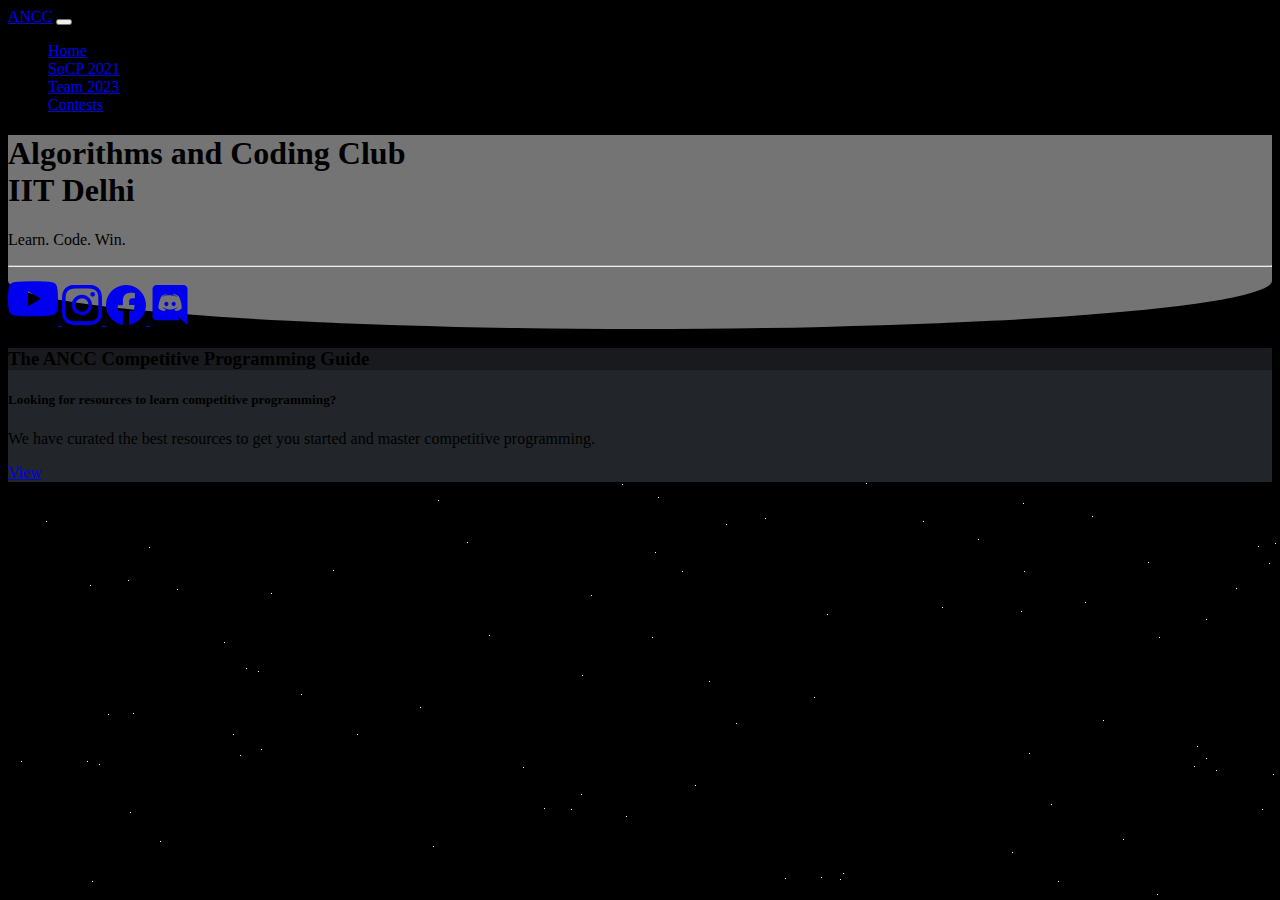
==== index.html @ 7ecb94c7 "added tanvi's code" ====
<!doctype html>
<html lang="en">
  <head>
    <!-- Required meta tags -->
    <meta charset="utf-8">
    <meta name="viewport" content="width=device-width, initial-scale=1, shrink-to-fit=no">
    <link href="./main.css" rel="stylesheet" >

    <!-- Bootstrap CSS -->
    <link href="https://cdn.jsdelivr.net/npm/bootstrap@5.0.1/dist/css/bootstrap.min.css" rel="stylesheet" integrity="sha384-+0n0xVW2eSR5OomGNYDnhzAbDsOXxcvSN1TPprVMTNDbiYZCxYbOOl7+AMvyTG2x" crossorigin="anonymous">
    <title>ANCC IITD</title>
    <!-- Codeforces CSS-->
    <style type="text/css">.recent-actions{margin:1em;font-size:.9em}.rated-user{font-family:helvetica neue,Helvetica,Arial,sans-serif;text-decoration:none!important;font-weight:700;display:inline-block}.user-black{color:#000!important;font-weight:400!important}.user-legendary{color:red!important}.user-legendary::first-letter{color:#000!important}.legendary-user-first-letter{color:#000!important}.user-red{color:red!important}.user-fire{color:red!important}.user-yellow{color:#bb0!important}.user-violet{color:#a0a!important}.user-orange{color:#ff8c00!important}.user-blue{color:blue!important}.user-cyan{color:#03a89e!important}.user-green{color:green!important}.user-gray{color:gray!important}.user-admin{color:#000!important}</style>
  </head>
  <body style="background-color: black">
    <nav class="navbar navbar-expand-sm navbar-dark bg-dark">
      <div class="container-fluid">
        <a class="navbar-brand h1 my-0" href="index.html">ANCC</a>
        <button class="navbar-toggler" type="button" data-bs-toggle="collapse" data-bs-target="#navbarSupportedContent" aria-controls="navbarSupportedContent" aria-expanded="false" aria-label="Toggle navigation">
          <span class="navbar-toggler-icon"></span>
        </button>
        <div class="collapse navbar-collapse" id="navbarSupportedContent">
          <ul class="navbar-nav me-auto mb-2 mb-sm-0">
            <li class="nav-item">
              <a class="nav-link active" aria-current="page" href="index.html">Home</a>
            </li>
            <li class="nav-item">
              <a class="nav-link" href="socp.html">SoCP 2021</a>
            </li>
            <li class="nav-item">
              <a class="nav-link" href="previous-team.html">Team 2023</a>
            </li>
            <li class="nav-item">
              <a class="nav-link" href="contests.html">Contests</a>
            </li>
          </ul>
        </div>
      </div>
    </nav>
    <div class="px-3 pt-5 pb-4 mb-3 text-center text-white bg-dark" style="background-color: #747474; border-radius: 0 0 60% 60%/0 0 30% 30%;  z-index: 9999; opacity: 1.0;">
      <h1 class="display-2">Algorithms and Coding Club<br>IIT Delhi</h1>
      <p class="lead">Learn. Code. Win.</p>
      <hr class="my-3 mx-5">
      <a target="_blank" class = "m-2 text-white text-decoration-none" href="https://www.youtube.com/channel/UC7XoOZ3Ip7i8-78jYLjAC2Q">
        <svg xmlns="http://www.w3.org/2000/svg" width="50" height="50" fill="currentColor" class="bi bi-youtube" viewBox="0 0 16 16">
          <path d="M8.051 1.999h.089c.822.003 4.987.033 6.11.335a2.01 2.01 0 0 1 1.415 1.42c.101.38.172.883.22 1.402l.01.104.022.26.008.104c.065.914.073 1.77.074 1.957v.075c-.001.194-.01 1.108-.082 2.06l-.008.105-.009.104c-.05.572-.124 1.14-.235 1.558a2.007 2.007 0 0 1-1.415 1.42c-1.16.312-5.569.334-6.18.335h-.142c-.309 0-1.587-.006-2.927-.052l-.17-.006-.087-.004-.171-.007-.171-.007c-1.11-.049-2.167-.128-2.654-.26a2.007 2.007 0 0 1-1.415-1.419c-.111-.417-.185-.986-.235-1.558L.09 9.82l-.008-.104A31.4 31.4 0 0 1 0 7.68v-.123c.002-.215.01-.958.064-1.778l.007-.103.003-.052.008-.104.022-.26.01-.104c.048-.519.119-1.023.22-1.402a2.007 2.007 0 0 1 1.415-1.42c.487-.13 1.544-.21 2.654-.26l.17-.007.172-.006.086-.003.171-.007A99.788 99.788 0 0 1 7.858 2h.193zM6.4 5.209v4.818l4.157-2.408L6.4 5.209z"/>
        </svg>
      </a>
      <a target="_blank" class = "m-2 text-white text-decoration-none" href="https://www.instagram.com/ancc.iitd/?hl=en">
        <svg xmlns="http://www.w3.org/2000/svg" width="40" height="40" fill="currentColor" class="bi bi-instagram" viewBox="0 0 16 16">
          <path d="M8 0C5.829 0 5.556.01 4.703.048 3.85.088 3.269.222 2.76.42a3.917 3.917 0 0 0-1.417.923A3.927 3.927 0 0 0 .42 2.76C.222 3.268.087 3.85.048 4.7.01 5.555 0 5.827 0 8.001c0 2.172.01 2.444.048 3.297.04.852.174 1.433.372 1.942.205.526.478.972.923 1.417.444.445.89.719 1.416.923.51.198 1.09.333 1.942.372C5.555 15.99 5.827 16 8 16s2.444-.01 3.298-.048c.851-.04 1.434-.174 1.943-.372a3.916 3.916 0 0 0 1.416-.923c.445-.445.718-.891.923-1.417.197-.509.332-1.09.372-1.942C15.99 10.445 16 10.173 16 8s-.01-2.445-.048-3.299c-.04-.851-.175-1.433-.372-1.941a3.926 3.926 0 0 0-.923-1.417A3.911 3.911 0 0 0 13.24.42c-.51-.198-1.092-.333-1.943-.372C10.443.01 10.172 0 7.998 0h.003zm-.717 1.442h.718c2.136 0 2.389.007 3.232.046.78.035 1.204.166 1.486.275.373.145.64.319.92.599.28.28.453.546.598.92.11.281.24.705.275 1.485.039.843.047 1.096.047 3.231s-.008 2.389-.047 3.232c-.035.78-.166 1.203-.275 1.485a2.47 2.47 0 0 1-.599.919c-.28.28-.546.453-.92.598-.28.11-.704.24-1.485.276-.843.038-1.096.047-3.232.047s-2.39-.009-3.233-.047c-.78-.036-1.203-.166-1.485-.276a2.478 2.478 0 0 1-.92-.598 2.48 2.48 0 0 1-.6-.92c-.109-.281-.24-.705-.275-1.485-.038-.843-.046-1.096-.046-3.233 0-2.136.008-2.388.046-3.231.036-.78.166-1.204.276-1.486.145-.373.319-.64.599-.92.28-.28.546-.453.92-.598.282-.11.705-.24 1.485-.276.738-.034 1.024-.044 2.515-.045v.002zm4.988 1.328a.96.96 0 1 0 0 1.92.96.96 0 0 0 0-1.92zm-4.27 1.122a4.109 4.109 0 1 0 0 8.217 4.109 4.109 0 0 0 0-8.217zm0 1.441a2.667 2.667 0 1 1 0 5.334 2.667 2.667 0 0 1 0-5.334z"/>
        </svg>
      </a>
      <a target="_blank" class = "m-2 text-white text-decoration-none" href="https://www.facebook.com/anciitd/">
        <svg xmlns="http://www.w3.org/2000/svg" width="40" height="40" fill="currentColor" class="bi bi-facebook" viewBox="0 0 16 16">
          <path d="M16 8.049c0-4.446-3.582-8.05-8-8.05C3.58 0-.002 3.603-.002 8.05c0 4.017 2.926 7.347 6.75 7.951v-5.625h-2.03V8.05H6.75V6.275c0-2.017 1.195-3.131 3.022-3.131.876 0 1.791.157 1.791.157v1.98h-1.009c-.993 0-1.303.621-1.303 1.258v1.51h2.218l-.354 2.326H9.25V16c3.824-.604 6.75-3.934 6.75-7.951z"/>
        </svg>
      </a> 
      <a target="_blank" class = "m-2 text-white text-decoration-none" href="https://discord.gg/x8pvE8sFGP">
        <svg xmlns="http://www.w3.org/2000/svg" width="40" height="40" fill="currentColor" class="bi bi-discord" viewBox="0 0 16 16">
          <path d="M6.552 6.712c-.456 0-.816.4-.816.888s.368.888.816.888c.456 0 .816-.4.816-.888.008-.488-.36-.888-.816-.888zm2.92 0c-.456 0-.816.4-.816.888s.368.888.816.888c.456 0 .816-.4.816-.888s-.36-.888-.816-.888z"/>
          <path d="M13.36 0H2.64C1.736 0 1 .736 1 1.648v10.816c0 .912.736 1.648 1.64 1.648h9.072l-.424-1.48 1.024.952.968.896L15 16V1.648C15 .736 14.264 0 13.36 0zm-3.088 10.448s-.288-.344-.528-.648c1.048-.296 1.448-.952 1.448-.952-.328.216-.64.368-.92.472-.4.168-.784.28-1.16.344a5.604 5.604 0 0 1-2.072-.008 6.716 6.716 0 0 1-1.176-.344 4.688 4.688 0 0 1-.584-.272c-.024-.016-.048-.024-.072-.04-.016-.008-.024-.016-.032-.024-.144-.08-.224-.136-.224-.136s.384.64 1.4.944c-.24.304-.536.664-.536.664-1.768-.056-2.44-1.216-2.44-1.216 0-2.576 1.152-4.664 1.152-4.664 1.152-.864 2.248-.84 2.248-.84l.08.096c-1.44.416-2.104 1.048-2.104 1.048s.176-.096.472-.232c.856-.376 1.536-.48 1.816-.504.048-.008.088-.016.136-.016a6.521 6.521 0 0 1 4.024.752s-.632-.6-1.992-1.016l.112-.128s1.096-.024 2.248.84c0 0 1.152 2.088 1.152 4.664 0 0-.68 1.16-2.448 1.216z"/>
        </svg>
      </a>
    </div>
    <main class="container my-4">
      <div id="stars" style="z-index: -1;"></div>
      <!-- <div class="card text-center text-white m-4" style='background-color: #22262A'>
        <div class="card-header" style='background-color: #181A1D'>
          <h3>Summer of Competitive Programming</h3>
        </div>
        <div class="card-body">
          <h5 class="card-title">Looking for something to learn during the summers?</h5>
          <p class="card-text">Join us in a competitive programming marathon, to progress from a beginner to an advanced level!</p>
          <div class='btn-group'>
            <a target="_blank" href="https://discord.gg/x8pvE8sFGP" class="btn btn-primary">Join Discord!</a>
            <a href="socp.html" class="btn btn-success">View Events</a>
          </div>
        </div>
      </div> -->
      <div class="card text-center text-white m-4" style='background-color: #22262A'>
        <div class="card-header" style='background-color: #181A1D'>
          <h3>The ANCC Competitive Programming Guide</h3>
        </div>
        <div class="card-body">
          <h5 class="card-title">Looking for resources to learn competitive programming?</h5>
          <p class="card-text">We have curated the best resources to get you started and master competitive programming.</p>
          <a target="_blank" href="https://ancc-iitd.github.io/competitive-programming-resources" class="btn btn-primary">View</a>
        </div>
      </div>
      <h1 id="teamH" class="text-center text-white" style="display: none;">Our Team</h1>
      <div id="team" class="row row-cols-md-4 g-4 text-white"></div>
    </main>
    <nav class="page-footer font-small text-white py-3 bg-dark">
      <div class="container-fluid text-center">
        Copyright © 2022 ANCC IIT Delhi
      </div>
    </nav>
    <script src="https://cdn.jsdelivr.net/npm/bootstrap@5.0.1/dist/js/bootstrap.bundle.min.js" integrity="sha384-gtEjrD/SeCtmISkJkNUaaKMoLD0//ElJ19smozuHV6z3Iehds+3Ulb9Bn9Plx0x4" crossorigin="anonymous"></script>
    <script type="text/javascript">
      function generateCard(name, position, codeforces, github, linkedin) {
        let card = "<div class='col text-white'><div class='card text-center' style='background-color: #22262A'><div class='card-header py-1' style='background-color: #181A1D'><h5 class='card-title'>"+name+"</h5><h6 class='card-subtitle mb-1 text-muted'>"+position+"</h6></div><div class='card-body py-2'>"
        if (linkedin !="") card+= "<a target='_blank' href="+linkedin+" class='card-link'><svg xmlns='http://www.w3.org/2000/svg' width='32' height='32' fill='currentColor' class='bi bi-linkedin bg-white rounded-1' viewBox='0 0 16 16'><path d='M0 1.146C0 .513.526 0 1.175 0h13.65C15.474 0 16 .513 16 1.146v13.708c0 .633-.526 1.146-1.175 1.146H1.175C.526 16 0 15.487 0 14.854V1.146zm4.943 12.248V6.169H2.542v7.225h2.401zm-1.2-8.212c.837 0 1.358-.554 1.358-1.248-.015-.709-.52-1.248-1.342-1.248-.822 0-1.359.54-1.359 1.248 0 .694.521 1.248 1.327 1.248h.016zm4.908 8.212V9.359c0-.216.016-.432.08-.586.173-.431.568-.878 1.232-.878.869 0 1.216.662 1.216 1.634v3.865h2.401V9.25c0-2.22-1.184-3.252-2.764-3.252-1.274 0-1.845.7-2.165 1.193v.025h-.016a5.54 5.54 0 0 1 .016-.025V6.169h-2.4c.03.678 0 7.225 0 7.225h2.4z'/></svg></a>";
        if (github !="") card+="<a target='_blank' href='https://github.com/"+github+"' class='card-link text-white'><svg xmlns='http://www.w3.org/2000/svg' width='32' height='32' fill='currentColor' class='bi bi-github' viewBox='0 0 16 16'><path d='M8 0C3.58 0 0 3.58 0 8c0 3.54 2.29 6.53 5.47 7.59.4.07.55-.17.55-.38 0-.19-.01-.82-.01-1.49-2.01.37-2.53-.49-2.69-.94-.09-.23-.48-.94-.82-1.13-.28-.15-.68-.52-.01-.53.63-.01 1.08.58 1.23.82.72 1.21 1.87.87 2.33.66.07-.52.28-.87.51-1.07-1.78-.2-3.64-.89-3.64-3.95 0-.87.31-1.59.82-2.15-.08-.2-.36-1.02.08-2.12 0 0 .67-.21 2.2.82.64-.18 1.32-.27 2-.27.68 0 1.36.09 2 .27 1.53-1.04 2.2-.82 2.2-.82.44 1.1.16 1.92.08 2.12.51.56.82 1.27.82 2.15 0 3.07-1.87 3.75-3.65 3.95.29.25.54.73.54 1.48 0 1.07-.01 1.93-.01 2.2 0 .21.15.46.55.38A8.012 8.012 0 0 0 16 8c0-4.42-3.58-8-8-8z'/></svg></a>";
        if (codeforces !="") card+="<a target='_blank' href='https://codeforces.com/profile/"+codeforces+"' class='card-link rated-user user-black'>"+codeforces+"</a>";
        card+="</div></div></div>";
        return card;
      }
      function updateColors() {
        var users = document.getElementsByClassName('rated-user');
        var query="";
        for (var i=0; i<users.length; i++) {
          query+=users[i].innerText+";";
        }
        let API = new XMLHttpRequest();
        API.open("GET", "https://codeforces.com/api/user.info?handles="+query, true);
        API.onload =  () => {
          let cf = JSON.parse(API.responseText);
          for (var i=0; i<users.length; i++) {
            color="black";
            switch(cf.result[i].rank) {
              case "newbie" : color   = "gray"; break ; 
              case "pupil" : color = "green" ; break ; 
              case "specialist" : color  = "cyan" ; break ; 
              case "expert" : color = "blue" ; break ; 
              case "candidate master" : color = "violet" ; break ; 
              case "master" : color = "orange"; break ;      
              case "international master" : color = "orange"; break ;      
              case "grandmaster"  : color = "red"; break;
              case "international grandmaster" : color = "fire"; break;
              case "legendary grandmaster" : color = "legendary"; break;
            }
            users[i].className="card-link rated-user user-"+color;
          }
        }
        API.send(null);
      }
      function getTeam() {
        let Sheet = new XMLHttpRequest();
        Sheet.open("GET","https://docs.google.com/spreadsheets/d/16Gp1oacm_Nwp8ZH8F8RqVIE5MMwMjYp7Z7IIYruwI78/export?format=tsv",true);

        Sheet.onload = () => {
          let values=Sheet.responseText;
          document.getElementById('teamH').style="display:block;";
          let index=[];
          let firstRow=true;
          let rows=values.split('\r');
          teamstr="";
          rows.forEach(r=> {
            cols=r.split('\t');
            
            if(firstRow){
              cols.forEach(col=>index.push(col));
            }
            else {
              let detailsMap={};
              for(let i=0;i<cols.length;i++){
                detailsMap[index[i]]=cols[i];
              }
              teamstr+=generateCard(detailsMap["Name"],detailsMap["Position"],detailsMap["Handle"],detailsMap["Github Username"],detailsMap["LinkedIn Profile"]);

            }
            firstRow=false;
          })
          document.getElementById('team').innerHTML=teamstr;
          updateColors();
        }
        Sheet.send(null);
      }
      getTeam();
    </script>
  </body>
</html>
---- main.css ----
#stars {
    z-index: 0;
    width: 1px;
    height: 1px;
    background: transparent;
    box-shadow: 272px 730px #FFF , 1776px 1759px #FFF , 1095px 372px #FFF , 1946px 1764px #FFF , 1205px 1888px #FFF , 1468px 1233px #FFF , 263px 245px #FFF , 1189px 398px #FFF , 63px 1560px #FFF , 1664px 1274px #FFF , 612px 1247px #FFF , 1377px 925px #FFF , 276px 738px #FFF , 586px 78px #FFF , 169px 241px #FFF , 386px 117px #FFF , 64px 934px #FFF , 1544px 753px #FFF , 1193px 689px #FFF , 1366px 1223px #FFF , 551px 28px #FFF , 292px 1126px #FFF , 927px 742px #FFF , 1199px 1179px #FFF , 203px 1409px #FFF , 1209px 1951px #FFF , 843px 920px #FFF , 220px 96px #FFF , 158px 94px #FFF , 1483px 1931px #FFF , 1921px 1272px #FFF , 276px 1460px #FFF , 1765px 1744px #FFF , 1353px 1369px #FFF , 1779px 1425px #FFF , 806px 349px #FFF , 1154px 1906px #FFF , 1800px 765px #FFF , 1202px 1392px #FFF , 1278px 1671px #FFF , 87px 1267px #FFF , 1793px 1812px #FFF , 86px 844px #FFF , 634px 590px #FFF , 499px 1235px #FFF , 836px 1608px #FFF , 1753px 662px #FFF , 1198px 903px #FFF , 1821px 1805px #FFF , 125px 365px #FFF , 1199px 1467px #FFF , 640px 724px #FFF , 286px 1644px #FFF , 105px 1350px #FFF , 715px 907px #FFF , 1921px 86px #FFF , 719px 1917px #FFF , 737px 1621px #FFF , 1892px 791px #FFF , 138px 1401px #FFF , 1743px 621px #FFF , 1753px 383px #FFF , 1976px 1527px #FFF , 382px 39px #FFF , 1855px 1248px #FFF , 951px 552px #FFF , 93px 1012px #FFF , 1411px 483px #FFF , 824px 1847px #FFF , 326px 1696px #FFF , 445px 124px #FFF , 858px 1963px #FFF , 958px 1118px #FFF , 19px 1435px #FFF , 1380px 991px #FFF , 1646px 332px #FFF , 1201px 982px #FFF , 461px 601px #FFF , 1077px 254px #FFF , 915px 1822px #FFF , 232px 407px #FFF , 1953px 1574px #FFF , 1189px 1006px #FFF , 1593px 54px #FFF , 687px 437px #FFF , 1934px 255px #FFF , 879px 1087px #FFF , 1832px 134px #FFF , 1407px 1979px #FFF , 1367px 1451px #FFF , 1745px 627px #FFF , 348px 46px #FFF , 277px 750px #FFF , 1932px 1626px #FFF , 182px 1905px #FFF , 89px 1867px #FFF , 1098px 1783px #FFF , 1765px 766px #FFF , 2px 968px #FFF , 317px 1459px #FFF , 225px 386px #FFF , 1267px 195px #FFF , 1763px 1915px #FFF , 1557px 1119px #FFF , 1546px 1825px #FFF , 1509px 465px #FFF , 19px 1144px #FFF , 216px 294px #FFF , 1119px 89px #FFF , 348px 1284px #FFF , 1311px 1630px #FFF , 479px 1035px #FFF , 1822px 1362px #FFF , 1835px 1597px #FFF , 110px 1483px #FFF , 1931px 679px #FFF , 1178px 1730px #FFF , 208px 666px #FFF , 245px 1978px #FFF , 1224px 1429px #FFF , 1809px 101px #FFF , 881px 33px #FFF , 1920px 1976px #FFF , 1642px 1291px #FFF , 1659px 123px #FFF , 1134px 1835px #FFF , 346px 1687px #FFF , 763px 601px #FFF , 105px 1324px #FFF , 1487px 1942px #FFF , 296px 119px #FFF , 1768px 930px #FFF , 958px 865px #FFF , 1362px 1418px #FFF , 1562px 111px #FFF , 1513px 694px #FFF , 1533px 77px #FFF , 758px 1842px #FFF , 437px 1724px #FFF , 644px 289px #FFF , 1673px 1689px #FFF , 170px 1283px #FFF , 1067px 786px #FFF , 1788px 460px #FFF , 1110px 930px #FFF , 138px 930px #FFF , 813px 529px #FFF , 1048px 866px #FFF , 1885px 1594px #FFF , 141px 199px #FFF , 544px 864px #FFF , 1443px 148px #FFF , 1721px 1521px #FFF , 1804px 241px #FFF , 1810px 1326px #FFF , 1467px 867px #FFF , 1151px 289px #FFF , 1588px 1004px #FFF , 122px 464px #FFF , 910px 1922px #FFF , 242px 1045px #FFF , 159px 84px #FFF , 288px 1085px #FFF , 864px 1745px #FFF , 1266px 1313px #FFF , 1537px 22px #FFF , 606px 1413px #FFF , 194px 1743px #FFF , 812px 1728px #FFF , 461px 1770px #FFF , 1008px 1184px #FFF , 1730px 1245px #FFF , 1915px 1289px #FFF , 978px 1846px #FFF , 1934px 1478px #FFF , 459px 194px #FFF , 31px 66px #FFF , 731px 973px #FFF , 858px 1421px #FFF , 213px 1196px #FFF , 719px 732px #FFF , 965px 1122px #FFF , 1149px 1941px #FFF , 206px 1722px #FFF , 1921px 1497px #FFF , 784px 645px #FFF , 1809px 1935px #FFF , 538px 773px #FFF , 1875px 1465px #FFF , 290px 914px #FFF , 1494px 86px #FFF , 506px 979px #FFF , 658px 989px #FFF , 962px 1243px #FFF , 163px 24px #FFF , 875px 859px #FFF , 1254px 461px #FFF , 582px 780px #FFF , 1127px 670px #FFF , 1245px 584px #FFF , 1494px 480px #FFF , 1734px 767px #FFF , 511px 57px #FFF , 134px 1530px #FFF , 81px 691px #FFF , 948px 1554px #FFF , 183px 1106px #FFF , 1623px 1354px #FFF , 1823px 1710px #FFF , 1336px 624px #FFF , 1931px 1907px #FFF , 1867px 851px #FFF , 1718px 782px #FFF , 1731px 836px #FFF , 1053px 1026px #FFF , 88px 748px #FFF , 341px 1276px #FFF , 1515px 1704px #FFF , 1250px 198px #FFF , 764px 1141px #FFF , 1084px 1407px #FFF , 85px 1141px #FFF , 455px 1538px #FFF , 1949px 173px #FFF , 1125px 925px #FFF , 1453px 496px #FFF , 81px 1106px #FFF , 38px 173px #FFF , 1272px 1131px #FFF , 699px 1208px #FFF , 851px 1730px #FFF , 653px 1679px #FFF , 82px 1790px #FFF , 1043px 2px #FFF , 858px 135px #FFF , 1382px 1972px #FFF , 1834px 1507px #FFF , 39px 603px #FFF , 405px 600px #FFF , 1109px 1763px #FFF , 573px 446px #FFF , 1132px 1834px #FFF , 442px 921px #FFF , 1149px 546px #FFF , 509px 1519px #FFF , 1645px 1594px #FFF , 727px 19px #FFF , 894px 925px #FFF , 674px 223px #FFF , 214px 1384px #FFF , 1332px 1549px #FFF , 1917px 904px #FFF , 1265px 426px #FFF , 1774px 761px #FFF , 555px 1318px #FFF , 1126px 931px #FFF , 1993px 743px #FFF , 565px 879px #FFF , 1079px 58px #FFF , 1342px 895px #FFF , 141px 1820px #FFF , 574px 327px #FFF , 1225px 1216px #FFF , 368px 1451px #FFF , 1671px 589px #FFF , 1749px 1666px #FFF , 104px 835px #FFF , 1255px 1840px #FFF , 1351px 1397px #FFF , 587px 1531px #FFF , 1796px 130px #FFF , 1129px 1218px #FFF , 1031px 1672px #FFF , 819px 266px #FFF , 934px 259px #FFF , 1101px 566px #FFF , 100px 366px #FFF , 1022px 782px #FFF , 1971px 1807px #FFF , 63px 670px #FFF , 1843px 94px #FFF , 1623px 968px #FFF , 728px 375px #FFF , 347px 782px #FFF , 1520px 1349px #FFF , 159px 742px #FFF , 1640px 221px #FFF , 1492px 1670px #FFF , 1850px 1631px #FFF , 293px 346px #FFF , 824px 1429px #FFF , 1342px 613px #FFF , 264px 1047px #FFF , 232px 1208px #FFF , 1880px 994px #FFF , 1750px 1430px #FFF , 203px 962px #FFF , 647px 204px #FFF , 231px 1437px #FFF , 750px 708px #FFF , 906px 1829px #FFF , 618px 1940px #FFF , 525px 1358px #FFF , 158px 758px #FFF , 1198px 271px #FFF , 633px 1646px #FFF , 956px 1474px #FFF , 453px 1458px #FFF , 588px 1678px #FFF , 1570px 1538px #FFF , 855px 912px #FFF , 1260px 1988px #FFF , 1468px 1905px #FFF , 1550px 1132px #FFF , 367px 35px #FFF , 1013px 263px #FFF , 1050px 1948px #FFF , 235px 645px #FFF , 1871px 1197px #FFF , 958px 1474px #FFF , 376px 1264px #FFF , 934px 1630px #FFF , 1450px 385px #FFF , 1391px 966px #FFF , 1016px 223px #FFF , 672px 1029px #FFF , 1834px 1739px #FFF , 693px 649px #FFF , 1695px 979px #FFF , 1580px 1222px #FFF , 864px 1239px #FFF , 926px 1441px #FFF , 1108px 1993px #FFF , 1177px 1368px #FFF , 698px 698px #FFF , 527px 928px #FFF , 39px 816px #FFF , 1165px 1899px #FFF , 99px 984px #FFF , 1844px 184px #FFF , 858px 1142px #FFF , 244px 1897px #FFF , 1720px 1570px #FFF , 906px 1229px #FFF , 718px 176px #FFF , 1721px 397px #FFF , 1637px 313px #FFF , 46px 966px #FFF , 1021px 405px #FFF , 179px 634px #FFF , 1428px 616px #FFF , 616px 796px #FFF , 1842px 1946px #FFF , 1415px 1350px #FFF , 571px 1379px #FFF , 1064px 1319px #FFF , 1688px 1808px #FFF , 641px 1781px #FFF , 238px 320px #FFF , 22px 1143px #FFF , 1241px 1177px #FFF , 1043px 456px #FFF , 1379px 1198px #FFF , 430px 152px #FFF , 1294px 1722px #FFF , 157px 581px #FFF , 488px 1485px #FFF , 1426px 719px #FFF , 680px 979px #FFF , 578px 1169px #FFF , 212px 1535px #FFF , 1988px 199px #FFF , 1215px 1360px #FFF , 187px 62px #FFF , 287px 1383px #FFF , 528px 1820px #FFF , 1028px 1861px #FFF , 1193px 655px #FFF , 1766px 417px #FFF , 201px 960px #FFF , 1546px 1497px #FFF , 1433px 1144px #FFF , 1633px 983px #FFF , 586px 1442px #FFF , 1154px 1540px #FFF , 27px 871px #FFF , 673px 1783px #FFF , 1505px 818px #FFF , 644px 1992px #FFF , 91px 416px #FFF , 67px 645px #FFF , 1668px 1431px #FFF , 771px 1658px #FFF , 1551px 600px #FFF , 832px 531px #FFF , 1944px 605px #FFF , 325px 222px #FFF , 680px 1979px #FFF , 955px 1916px #FFF , 1052px 1982px #FFF , 1084px 168px #FFF , 442px 1617px #FFF , 1262px 981px #FFF , 645px 693px #FFF , 1940px 1689px #FFF , 706px 1404px #FFF , 152px 493px #FFF , 1331px 1847px #FFF , 537px 1918px #FFF , 297px 1974px #FFF , 1834px 1265px #FFF , 833px 1707px #FFF , 1520px 558px #FFF , 1805px 797px #FFF , 247px 664px #FFF , 1664px 320px #FFF , 1198px 410px #FFF , 1971px 1591px #FFF , 1881px 1709px #FFF , 445px 1505px #FFF , 835px 1931px #FFF , 1726px 573px #FFF , 737px 1037px #FFF , 1786px 933px #FFF , 1596px 1874px #FFF , 1021px 1563px #FFF , 919px 1135px #FFF , 1075px 1122px #FFF , 536px 460px #FFF , 1580px 635px #FFF , 687px 113px #FFF , 259px 1305px #FFF , 945px 1468px #FFF , 1130px 735px #FFF , 1472px 1030px #FFF , 1371px 43px #FFF , 491px 792px #FFF , 1330px 1451px #FFF , 1569px 785px #FFF , 614px 136px #FFF , 1205px 1534px #FFF , 209px 1808px #FFF , 1244px 848px #FFF , 1727px 1275px #FFF , 1468px 1910px #FFF , 1126px 1087px #FFF , 970px 191px #FFF , 1883px 441px #FFF , 173px 1515px #FFF , 1455px 437px #FFF , 412px 359px #FFF , 658px 969px #FFF , 836px 1304px #FFF , 796px 1981px #FFF , 1526px 1084px #FFF , 882px 81px #FFF , 659px 910px #FFF , 1555px 471px #FFF , 1520px 1232px #FFF , 1571px 305px #FFF , 1152px 1777px #FFF , 799px 1482px #FFF , 1543px 530px #FFF , 232px 1311px #FFF , 1944px 1485px #FFF , 796px 1782px #FFF , 464px 564px #FFF , 1228px 240px #FFF , 84px 533px #FFF , 1786px 77px #FFF , 1561px 300px #FFF , 934px 1739px #FFF , 243px 1691px #FFF , 40px 1196px #FFF , 1975px 1927px #FFF , 1348px 1334px #FFF , 9px 1770px #FFF , 1167px 1607px #FFF , 1864px 1039px #FFF , 1004px 504px #FFF , 1341px 642px #FFF , 895px 1954px #FFF , 158px 1006px #FFF , 1499px 1827px #FFF , 110px 1595px #FFF , 167px 1317px #FFF , 787px 940px #FFF , 1085px 1444px #FFF , 89px 1356px #FFF , 1715px 1964px #FFF , 542px 1172px #FFF , 79px 413px #FFF , 177px 1544px #FFF , 141px 1349px #FFF , 1177px 921px #FFF , 494px 1825px #FFF , 203px 774px #FFF , 1963px 766px #FFF , 418px 1935px #FFF , 14px 1227px #FFF , 1209px 1328px #FFF , 1193px 16px #FFF , 1858px 1530px #FFF , 1276px 1758px #FFF , 1623px 1480px #FFF , 1655px 888px #FFF , 554px 38px #FFF , 1581px 401px #FFF , 1183px 1567px #FFF , 1161px 1833px #FFF , 1047px 1979px #FFF , 1493px 840px #FFF , 1308px 1487px #FFF , 1657px 441px #FFF , 1427px 1826px #FFF , 916px 1544px #FFF , 1726px 1997px #FFF , 1929px 1976px #FFF , 861px 1380px #FFF , 138px 1731px #FFF , 1949px 712px #FFF , 1879px 327px #FFF , 618px 468px #FFF , 1622px 774px #FFF , 82px 237px #FFF , 835px 1306px #FFF , 1777px 648px #FFF , 757px 1123px #FFF , 1596px 1917px #FFF , 481px 287px #FFF , 1156px 1144px #FFF , 1057px 1807px #FFF , 1380px 498px #FFF , 1541px 873px #FFF , 1739px 192px #FFF , 1000px 1679px #FFF , 1078px 1156px #FFF , 1995px 1730px #FFF , 1609px 384px #FFF , 1495px 1964px #FFF , 513px 1147px #FFF , 1008px 1224px #FFF , 1346px 1109px #FFF , 1087px 1005px #FFF , 1953px 578px #FFF , 1699px 529px #FFF , 1192px 6px #FFF , 1208px 422px #FFF , 1402px 344px #FFF , 828px 1585px #FFF , 612px 738px #FFF , 1845px 896px #FFF , 803px 769px #FFF , 701px 333px #FFF , 750px 1209px #FFF , 1556px 50px #FFF , 1764px 1060px #FFF , 915px 173px #FFF , 1283px 1880px #FFF , 548px 1377px #FFF , 1493px 1449px #FFF , 834px 1321px #FFF , 910px 1114px #FFF , 1040px 1221px #FFF , 1090px 1930px #FFF , 1186px 418px #FFF , 985px 1679px #FFF , 1949px 1840px #FFF , 509px 1936px #FFF , 1140px 214px #FFF , 1227px 1810px #FFF , 1255px 1565px #FFF , 266px 807px #FFF , 1528px 1361px #FFF , 1749px 1413px #FFF , 207px 723px #FFF , 494px 647px #FFF , 1394px 1715px #FFF , 1911px 1757px #FFF , 512px 1341px #FFF , 333px 1544px #FFF , 500px 881px #FFF , 1059px 704px #FFF , 1489px 570px #FFF , 1115px 491px #FFF , 637px 943px #FFF , 1261px 215px #FFF , 777px 530px #FFF , 1543px 899px #FFF , 1433px 970px #FFF , 1386px 1349px #FFF , 378px 1121px #FFF , 649px 1252px #FFF , 624px 1150px #FFF , 1372px 1764px #FFF , 490px 909px #FFF , 1015px 155px #FFF , 1021px 41px #FFF , 725px 1819px #FFF , 1852px 1093px #FFF , 1907px 1294px #FFF , 1644px 286px #FFF , 120px 232px #FFF , 453px 824px #FFF , 1050px 533px #FFF , 1211px 1731px #FFF , 1449px 722px #FFF , 1957px 1783px #FFF , 1809px 1113px #FFF , 168px 1106px #FFF , 21px 6px #FFF , 1611px 1120px #FFF , 757px 170px #FFF , 485px 1036px #FFF , 1872px 456px #FFF , 107px 1134px #FFF , 1833px 260px #FFF , 468px 35px #FFF , 1225px 1332px #FFF , 1705px 1403px #FFF , 253px 401px #FFF , 589px 1040px #FFF , 1314px 601px #FFF , 1745px 121px #FFF , 395px 1735px #FFF , 1594px 1278px #FFF , 1915px 1830px #FFF , 1134px 885px #FFF , 1815px 1241px #FFF , 1524px 1454px #FFF , 349px 386px #FFF , 1362px 174px #FFF , 709px 1254px #FFF , 706px 1208px #FFF , 1981px 151px #FFF , 1095px 1704px #FFF , 294px 1531px #FFF , 1534px 149px #FFF , 425px 498px #FFF , 1522px 1567px #FFF , 1460px 868px #FFF , 451px 1954px #FFF , 331px 1149px #FFF , 1824px 830px #FFF , 13px 413px #FFF , 85px 1016px #FFF , 658px 1999px #FFF , 1841px 1414px #FFF , 366px 27px #FFF , 1491px 1601px #FFF , 849px 18px #FFF , 515px 988px #FFF , 1301px 1294px #FFF , 1734px 298px #FFF , 318px 1830px #FFF , 613px 599px #FFF , 341px 1398px #FFF , 707px 1783px #FFF , 81px 96px #FFF , 835px 525px #FFF , 854px 1296px #FFF , 1496px 150px #FFF , 515px 419px #FFF , 1689px 605px #FFF , 563px 461px #FFF , 4px 1622px #FFF , 1357px 1611px #FFF , 135px 1343px #FFF , 755px 1929px #FFF , 279px 1404px #FFF , 530px 1247px #FFF , 788px 709px #FFF , 832px 1213px #FFF , 1433px 944px #FFF , 982px 1286px #FFF , 1959px 841px #FFF , 174px 750px #FFF , 1826px 628px #FFF , 1653px 307px #FFF , 650px 149px #FFF , 250px 323px #FFF , 1589px 1394px #FFF , 152px 1327px #FFF , 1884px 1081px #FFF , 319px 1178px #FFF , 81px 1188px #FFF , 623px 1293px #FFF , 1005px 94px #FFF , 1453px 200px #FFF , 583px 247px #FFF , 402px 1548px #FFF , 811px 1991px #FFF , 428px 915px #FFF , 997px 782px #FFF , 61px 1297px #FFF , 479px 1457px #FFF , 1226px 817px #FFF , 1396px 1075px #FFF , 1289px 1683px #FFF , 1416px 444px #FFF;
    -webkit-animation: animStar 50s linear infinite;
            animation: animStar 50s linear infinite; }
  
  #stars{
    content: " ";
    position: absolute;
    width: 1px;
    height: 1px;
    background: transparent;
    box-shadow: 272px 730px #FFF , 1776px 1759px #FFF , 1095px 372px #FFF , 1946px 1764px #FFF , 1205px 1888px #FFF , 1468px 1233px #FFF , 263px 245px #FFF , 1189px 398px #FFF , 63px 1560px #FFF , 1664px 1274px #FFF , 612px 1247px #FFF , 1377px 925px #FFF , 276px 738px #FFF , 586px 78px #FFF , 169px 241px #FFF , 386px 117px #FFF , 64px 934px #FFF , 1544px 753px #FFF , 1193px 689px #FFF , 1366px 1223px #FFF , 551px 28px #FFF , 292px 1126px #FFF , 927px 742px #FFF , 1199px 1179px #FFF , 203px 1409px #FFF , 1209px 1951px #FFF , 843px 920px #FFF , 220px 96px #FFF , 158px 94px #FFF , 1483px 1931px #FFF , 1921px 1272px #FFF , 276px 1460px #FFF , 1765px 1744px #FFF , 1353px 1369px #FFF , 1779px 1425px #FFF , 806px 349px #FFF , 1154px 1906px #FFF , 1800px 765px #FFF , 1202px 1392px #FFF , 1278px 1671px #FFF , 87px 1267px #FFF , 1793px 1812px #FFF , 86px 844px #FFF , 634px 590px #FFF , 499px 1235px #FFF , 836px 1608px #FFF , 1753px 662px #FFF , 1198px 903px #FFF , 1821px 1805px #FFF , 125px 365px #FFF , 1199px 1467px #FFF , 640px 724px #FFF , 286px 1644px #FFF , 105px 1350px #FFF , 715px 907px #FFF , 1921px 86px #FFF , 719px 1917px #FFF , 737px 1621px #FFF , 1892px 791px #FFF , 138px 1401px #FFF , 1743px 621px #FFF , 1753px 383px #FFF , 1976px 1527px #FFF , 382px 39px #FFF , 1855px 1248px #FFF , 951px 552px #FFF , 93px 1012px #FFF , 1411px 483px #FFF , 824px 1847px #FFF , 326px 1696px #FFF , 445px 124px #FFF , 858px 1963px #FFF , 958px 1118px #FFF , 19px 1435px #FFF , 1380px 991px #FFF , 1646px 332px #FFF , 1201px 982px #FFF , 461px 601px #FFF , 1077px 254px #FFF , 915px 1822px #FFF , 232px 407px #FFF , 1953px 1574px #FFF , 1189px 1006px #FFF , 1593px 54px #FFF , 687px 437px #FFF , 1934px 255px #FFF , 879px 1087px #FFF , 1832px 134px #FFF , 1407px 1979px #FFF , 1367px 1451px #FFF , 1745px 627px #FFF , 348px 46px #FFF , 277px 750px #FFF , 1932px 1626px #FFF , 182px 1905px #FFF , 89px 1867px #FFF , 1098px 1783px #FFF , 1765px 766px #FFF , 2px 968px #FFF , 317px 1459px #FFF , 225px 386px #FFF , 1267px 195px #FFF , 1763px 1915px #FFF , 1557px 1119px #FFF , 1546px 1825px #FFF , 1509px 465px #FFF , 19px 1144px #FFF , 216px 294px #FFF , 1119px 89px #FFF , 348px 1284px #FFF , 1311px 1630px #FFF , 479px 1035px #FFF , 1822px 1362px #FFF , 1835px 1597px #FFF , 110px 1483px #FFF , 1931px 679px #FFF , 1178px 1730px #FFF , 208px 666px #FFF , 245px 1978px #FFF , 1224px 1429px #FFF , 1809px 101px #FFF , 881px 33px #FFF , 1920px 1976px #FFF , 1642px 1291px #FFF , 1659px 123px #FFF , 1134px 1835px #FFF , 346px 1687px #FFF , 763px 601px #FFF , 105px 1324px #FFF , 1487px 1942px #FFF , 296px 119px #FFF , 1768px 930px #FFF , 958px 865px #FFF , 1362px 1418px #FFF , 1562px 111px #FFF , 1513px 694px #FFF , 1533px 77px #FFF , 758px 1842px #FFF , 437px 1724px #FFF , 644px 289px #FFF , 1673px 1689px #FFF , 170px 1283px #FFF , 1067px 786px #FFF , 1788px 460px #FFF , 1110px 930px #FFF , 138px 930px #FFF , 813px 529px #FFF , 1048px 866px #FFF , 1885px 1594px #FFF , 141px 199px #FFF , 544px 864px #FFF , 1443px 148px #FFF , 1721px 1521px #FFF , 1804px 241px #FFF , 1810px 1326px #FFF , 1467px 867px #FFF , 1151px 289px #FFF , 1588px 1004px #FFF , 122px 464px #FFF , 910px 1922px #FFF , 242px 1045px #FFF , 159px 84px #FFF , 288px 1085px #FFF , 864px 1745px #FFF , 1266px 1313px #FFF , 1537px 22px #FFF , 606px 1413px #FFF , 194px 1743px #FFF , 812px 1728px #FFF , 461px 1770px #FFF , 1008px 1184px #FFF , 1730px 1245px #FFF , 1915px 1289px #FFF , 978px 1846px #FFF , 1934px 1478px #FFF , 459px 194px #FFF , 31px 66px #FFF , 731px 973px #FFF , 858px 1421px #FFF , 213px 1196px #FFF , 719px 732px #FFF , 965px 1122px #FFF , 1149px 1941px #FFF , 206px 1722px #FFF , 1921px 1497px #FFF , 784px 645px #FFF , 1809px 1935px #FFF , 538px 773px #FFF , 1875px 1465px #FFF , 290px 914px #FFF , 1494px 86px #FFF , 506px 979px #FFF , 658px 989px #FFF , 962px 1243px #FFF , 163px 24px #FFF , 875px 859px #FFF , 1254px 461px #FFF , 582px 780px #FFF , 1127px 670px #FFF , 1245px 584px #FFF , 1494px 480px #FFF , 1734px 767px #FFF , 511px 57px #FFF , 134px 1530px #FFF , 81px 691px #FFF , 948px 1554px #FFF , 183px 1106px #FFF , 1623px 1354px #FFF , 1823px 1710px #FFF , 1336px 624px #FFF , 1931px 1907px #FFF , 1867px 851px #FFF , 1718px 782px #FFF , 1731px 836px #FFF , 1053px 1026px #FFF , 88px 748px #FFF , 341px 1276px #FFF , 1515px 1704px #FFF , 1250px 198px #FFF , 764px 1141px #FFF , 1084px 1407px #FFF , 85px 1141px #FFF , 455px 1538px #FFF , 1949px 173px #FFF , 1125px 925px #FFF , 1453px 496px #FFF , 81px 1106px #FFF , 38px 173px #FFF , 1272px 1131px #FFF , 699px 1208px #FFF , 851px 1730px #FFF , 653px 1679px #FFF , 82px 1790px #FFF , 1043px 2px #FFF , 858px 135px #FFF , 1382px 1972px #FFF , 1834px 1507px #FFF , 39px 603px #FFF , 405px 600px #FFF , 1109px 1763px #FFF , 573px 446px #FFF , 1132px 1834px #FFF , 442px 921px #FFF , 1149px 546px #FFF , 509px 1519px #FFF , 1645px 1594px #FFF , 727px 19px #FFF , 894px 925px #FFF , 674px 223px #FFF , 214px 1384px #FFF , 1332px 1549px #FFF , 1917px 904px #FFF , 1265px 426px #FFF , 1774px 761px #FFF , 555px 1318px #FFF , 1126px 931px #FFF , 1993px 743px #FFF , 565px 879px #FFF , 1079px 58px #FFF , 1342px 895px #FFF , 141px 1820px #FFF , 574px 327px #FFF , 1225px 1216px #FFF , 368px 1451px #FFF , 1671px 589px #FFF , 1749px 1666px #FFF , 104px 835px #FFF , 1255px 1840px #FFF , 1351px 1397px #FFF , 587px 1531px #FFF , 1796px 130px #FFF , 1129px 1218px #FFF , 1031px 1672px #FFF , 819px 266px #FFF , 934px 259px #FFF , 1101px 566px #FFF , 100px 366px #FFF , 1022px 782px #FFF , 1971px 1807px #FFF , 63px 670px #FFF , 1843px 94px #FFF , 1623px 968px #FFF , 728px 375px #FFF , 347px 782px #FFF , 1520px 1349px #FFF , 159px 742px #FFF , 1640px 221px #FFF , 1492px 1670px #FFF , 1850px 1631px #FFF , 293px 346px #FFF , 824px 1429px #FFF , 1342px 613px #FFF , 264px 1047px #FFF , 232px 1208px #FFF , 1880px 994px #FFF , 1750px 1430px #FFF , 203px 962px #FFF , 647px 204px #FFF , 231px 1437px #FFF , 750px 708px #FFF , 906px 1829px #FFF , 618px 1940px #FFF , 525px 1358px #FFF , 158px 758px #FFF , 1198px 271px #FFF , 633px 1646px #FFF , 956px 1474px #FFF , 453px 1458px #FFF , 588px 1678px #FFF , 1570px 1538px #FFF , 855px 912px #FFF , 1260px 1988px #FFF , 1468px 1905px #FFF , 1550px 1132px #FFF , 367px 35px #FFF , 1013px 263px #FFF , 1050px 1948px #FFF , 235px 645px #FFF , 1871px 1197px #FFF , 958px 1474px #FFF , 376px 1264px #FFF , 934px 1630px #FFF , 1450px 385px #FFF , 1391px 966px #FFF , 1016px 223px #FFF , 672px 1029px #FFF , 1834px 1739px #FFF , 693px 649px #FFF , 1695px 979px #FFF , 1580px 1222px #FFF , 864px 1239px #FFF , 926px 1441px #FFF , 1108px 1993px #FFF , 1177px 1368px #FFF , 698px 698px #FFF , 527px 928px #FFF , 39px 816px #FFF , 1165px 1899px #FFF , 99px 984px #FFF , 1844px 184px #FFF , 858px 1142px #FFF , 244px 1897px #FFF , 1720px 1570px #FFF , 906px 1229px #FFF , 718px 176px #FFF , 1721px 397px #FFF , 1637px 313px #FFF , 46px 966px #FFF , 1021px 405px #FFF , 179px 634px #FFF , 1428px 616px #FFF , 616px 796px #FFF , 1842px 1946px #FFF , 1415px 1350px #FFF , 571px 1379px #FFF , 1064px 1319px #FFF , 1688px 1808px #FFF , 641px 1781px #FFF , 238px 320px #FFF , 22px 1143px #FFF , 1241px 1177px #FFF , 1043px 456px #FFF , 1379px 1198px #FFF , 430px 152px #FFF , 1294px 1722px #FFF , 157px 581px #FFF , 488px 1485px #FFF , 1426px 719px #FFF , 680px 979px #FFF , 578px 1169px #FFF , 212px 1535px #FFF , 1988px 199px #FFF , 1215px 1360px #FFF , 187px 62px #FFF , 287px 1383px #FFF , 528px 1820px #FFF , 1028px 1861px #FFF , 1193px 655px #FFF , 1766px 417px #FFF , 201px 960px #FFF , 1546px 1497px #FFF , 1433px 1144px #FFF , 1633px 983px #FFF , 586px 1442px #FFF , 1154px 1540px #FFF , 27px 871px #FFF , 673px 1783px #FFF , 1505px 818px #FFF , 644px 1992px #FFF , 91px 416px #FFF , 67px 645px #FFF , 1668px 1431px #FFF , 771px 1658px #FFF , 1551px 600px #FFF , 832px 531px #FFF , 1944px 605px #FFF , 325px 222px #FFF , 680px 1979px #FFF , 955px 1916px #FFF , 1052px 1982px #FFF , 1084px 168px #FFF , 442px 1617px #FFF , 1262px 981px #FFF , 645px 693px #FFF , 1940px 1689px #FFF , 706px 1404px #FFF , 152px 493px #FFF , 1331px 1847px #FFF , 537px 1918px #FFF , 297px 1974px #FFF , 1834px 1265px #FFF , 833px 1707px #FFF , 1520px 558px #FFF , 1805px 797px #FFF , 247px 664px #FFF , 1664px 320px #FFF , 1198px 410px #FFF , 1971px 1591px #FFF , 1881px 1709px #FFF , 445px 1505px #FFF , 835px 1931px #FFF , 1726px 573px #FFF , 737px 1037px #FFF , 1786px 933px #FFF , 1596px 1874px #FFF , 1021px 1563px #FFF , 919px 1135px #FFF , 1075px 1122px #FFF , 536px 460px #FFF , 1580px 635px #FFF , 687px 113px #FFF , 259px 1305px #FFF , 945px 1468px #FFF , 1130px 735px #FFF , 1472px 1030px #FFF , 1371px 43px #FFF , 491px 792px #FFF , 1330px 1451px #FFF , 1569px 785px #FFF , 614px 136px #FFF , 1205px 1534px #FFF , 209px 1808px #FFF , 1244px 848px #FFF , 1727px 1275px #FFF , 1468px 1910px #FFF , 1126px 1087px #FFF , 970px 191px #FFF , 1883px 441px #FFF , 173px 1515px #FFF , 1455px 437px #FFF , 412px 359px #FFF , 658px 969px #FFF , 836px 1304px #FFF , 796px 1981px #FFF , 1526px 1084px #FFF , 882px 81px #FFF , 659px 910px #FFF , 1555px 471px #FFF , 1520px 1232px #FFF , 1571px 305px #FFF , 1152px 1777px #FFF , 799px 1482px #FFF , 1543px 530px #FFF , 232px 1311px #FFF , 1944px 1485px #FFF , 796px 1782px #FFF , 464px 564px #FFF , 1228px 240px #FFF , 84px 533px #FFF , 1786px 77px #FFF , 1561px 300px #FFF , 934px 1739px #FFF , 243px 1691px #FFF , 40px 1196px #FFF , 1975px 1927px #FFF , 1348px 1334px #FFF , 9px 1770px #FFF , 1167px 1607px #FFF , 1864px 1039px #FFF , 1004px 504px #FFF , 1341px 642px #FFF , 895px 1954px #FFF , 158px 1006px #FFF , 1499px 1827px #FFF , 110px 1595px #FFF , 167px 1317px #FFF , 787px 940px #FFF , 1085px 1444px #FFF , 89px 1356px #FFF , 1715px 1964px #FFF , 542px 1172px #FFF , 79px 413px #FFF , 177px 1544px #FFF , 141px 1349px #FFF , 1177px 921px #FFF , 494px 1825px #FFF , 203px 774px #FFF , 1963px 766px #FFF , 418px 1935px #FFF , 14px 1227px #FFF , 1209px 1328px #FFF , 1193px 16px #FFF , 1858px 1530px #FFF , 1276px 1758px #FFF , 1623px 1480px #FFF , 1655px 888px #FFF , 554px 38px #FFF , 1581px 401px #FFF , 1183px 1567px #FFF , 1161px 1833px #FFF , 1047px 1979px #FFF , 1493px 840px #FFF , 1308px 1487px #FFF , 1657px 441px #FFF , 1427px 1826px #FFF , 916px 1544px #FFF , 1726px 1997px #FFF , 1929px 1976px #FFF , 861px 1380px #FFF , 138px 1731px #FFF , 1949px 712px #FFF , 1879px 327px #FFF , 618px 468px #FFF , 1622px 774px #FFF , 82px 237px #FFF , 835px 1306px #FFF , 1777px 648px #FFF , 757px 1123px #FFF , 1596px 1917px #FFF , 481px 287px #FFF , 1156px 1144px #FFF , 1057px 1807px #FFF , 1380px 498px #FFF , 1541px 873px #FFF , 1739px 192px #FFF , 1000px 1679px #FFF , 1078px 1156px #FFF , 1995px 1730px #FFF , 1609px 384px #FFF , 1495px 1964px #FFF , 513px 1147px #FFF , 1008px 1224px #FFF , 1346px 1109px #FFF , 1087px 1005px #FFF , 1953px 578px #FFF , 1699px 529px #FFF , 1192px 6px #FFF , 1208px 422px #FFF , 1402px 344px #FFF , 828px 1585px #FFF , 612px 738px #FFF , 1845px 896px #FFF , 803px 769px #FFF , 701px 333px #FFF , 750px 1209px #FFF , 1556px 50px #FFF , 1764px 1060px #FFF , 915px 173px #FFF , 1283px 1880px #FFF , 548px 1377px #FFF , 1493px 1449px #FFF , 834px 1321px #FFF , 910px 1114px #FFF , 1040px 1221px #FFF , 1090px 1930px #FFF , 1186px 418px #FFF , 985px 1679px #FFF , 1949px 1840px #FFF , 509px 1936px #FFF , 1140px 214px #FFF , 1227px 1810px #FFF , 1255px 1565px #FFF , 266px 807px #FFF , 1528px 1361px #FFF , 1749px 1413px #FFF , 207px 723px #FFF , 494px 647px #FFF , 1394px 1715px #FFF , 1911px 1757px #FFF , 512px 1341px #FFF , 333px 1544px #FFF , 500px 881px #FFF , 1059px 704px #FFF , 1489px 570px #FFF , 1115px 491px #FFF , 637px 943px #FFF , 1261px 215px #FFF , 777px 530px #FFF , 1543px 899px #FFF , 1433px 970px #FFF , 1386px 1349px #FFF , 378px 1121px #FFF , 649px 1252px #FFF , 624px 1150px #FFF , 1372px 1764px #FFF , 490px 909px #FFF , 1015px 155px #FFF , 1021px 41px #FFF , 725px 1819px #FFF , 1852px 1093px #FFF , 1907px 1294px #FFF , 1644px 286px #FFF , 120px 232px #FFF , 453px 824px #FFF , 1050px 533px #FFF , 1211px 1731px #FFF , 1449px 722px #FFF , 1957px 1783px #FFF , 1809px 1113px #FFF , 168px 1106px #FFF , 21px 6px #FFF , 1611px 1120px #FFF , 757px 170px #FFF , 485px 1036px #FFF , 1872px 456px #FFF , 107px 1134px #FFF , 1833px 260px #FFF , 468px 35px #FFF , 1225px 1332px #FFF , 1705px 1403px #FFF , 253px 401px #FFF , 589px 1040px #FFF , 1314px 601px #FFF , 1745px 121px #FFF , 395px 1735px #FFF , 1594px 1278px #FFF , 1915px 1830px #FFF , 1134px 885px #FFF , 1815px 1241px #FFF , 1524px 1454px #FFF , 349px 386px #FFF , 1362px 174px #FFF , 709px 1254px #FFF , 706px 1208px #FFF , 1981px 151px #FFF , 1095px 1704px #FFF , 294px 1531px #FFF , 1534px 149px #FFF , 425px 498px #FFF , 1522px 1567px #FFF , 1460px 868px #FFF , 451px 1954px #FFF , 331px 1149px #FFF , 1824px 830px #FFF , 13px 413px #FFF , 85px 1016px #FFF , 658px 1999px #FFF , 1841px 1414px #FFF , 366px 27px #FFF , 1491px 1601px #FFF , 849px 18px #FFF , 515px 988px #FFF , 1301px 1294px #FFF , 1734px 298px #FFF , 318px 1830px #FFF , 613px 599px #FFF , 341px 1398px #FFF , 707px 1783px #FFF , 81px 96px #FFF , 835px 525px #FFF , 854px 1296px #FFF , 1496px 150px #FFF , 515px 419px #FFF , 1689px 605px #FFF , 563px 461px #FFF , 4px 1622px #FFF , 1357px 1611px #FFF , 135px 1343px #FFF , 755px 1929px #FFF , 279px 1404px #FFF , 530px 1247px #FFF , 788px 709px #FFF , 832px 1213px #FFF , 1433px 944px #FFF , 982px 1286px #FFF , 1959px 841px #FFF , 174px 750px #FFF , 1826px 628px #FFF , 1653px 307px #FFF , 650px 149px #FFF , 250px 323px #FFF , 1589px 1394px #FFF , 152px 1327px #FFF , 1884px 1081px #FFF , 319px 1178px #FFF , 81px 1188px #FFF , 623px 1293px #FFF , 1005px 94px #FFF , 1453px 200px #FFF , 583px 247px #FFF , 402px 1548px #FFF , 811px 1991px #FFF , 428px 915px #FFF , 997px 782px #FFF , 61px 1297px #FFF , 479px 1457px #FFF , 1226px 817px #FFF , 1396px 1075px #FFF , 1289px 1683px #FFF , 1416px 444px #FFF; }
  
  #stars2 {
    width: 2px;
    height: 2px;
    background: transparent;
    box-shadow: 1971px 1342px #FFF , 1869px 1761px #FFF , 778px 812px #FFF , 1877px 27px #FFF , 631px 876px #FFF , 74px 266px #FFF , 1813px 1669px #FFF , 1654px 1589px #FFF , 707px 567px #FFF , 1827px 1528px #FFF , 1354px 238px #FFF , 1837px 644px #FFF , 990px 1178px #FFF , 1560px 1444px #FFF , 607px 1477px #FFF , 1866px 789px #FFF , 392px 1881px #FFF , 180px 1163px #FFF , 509px 764px #FFF , 1430px 1612px #FFF , 1968px 1003px #FFF , 1868px 885px #FFF , 1852px 1848px #FFF , 1437px 1386px #FFF , 122px 846px #FFF , 979px 886px #FFF , 777px 863px #FFF , 1969px 1513px #FFF , 984px 781px #FFF , 246px 43px #FFF , 1760px 462px #FFF , 1440px 1168px #FFF , 692px 243px #FFF , 1074px 1567px #FFF , 961px 621px #FFF , 1684px 887px #FFF , 1650px 31px #FFF , 1088px 1947px #FFF , 1339px 1119px #FFF , 623px 973px #FFF , 1955px 1744px #FFF , 1746px 676px #FFF , 554px 1351px #FFF , 944px 1608px #FFF , 1297px 513px #FFF , 1968px 1837px #FFF , 410px 176px #FFF , 536px 404px #FFF , 1450px 674px #FFF , 509px 1811px #FFF , 1124px 1409px #FFF , 1274px 1184px #FFF , 1960px 631px #FFF , 1483px 1815px #FFF , 691px 103px #FFF , 1218px 1234px #FFF , 981px 1307px #FFF , 1959px 1302px #FFF , 764px 1645px #FFF , 714px 537px #FFF , 58px 575px #FFF , 1432px 535px #FFF , 1267px 1687px #FFF , 835px 1435px #FFF , 149px 1309px #FFF , 285px 880px #FFF , 1525px 1640px #FFF , 130px 872px #FFF , 1144px 1381px #FFF , 640px 1386px #FFF , 938px 1058px #FFF , 1761px 587px #FFF , 1546px 798px #FFF , 967px 1898px #FFF , 1854px 890px #FFF , 1473px 711px #FFF , 243px 298px #FFF , 483px 1547px #FFF , 1101px 1362px #FFF , 1617px 1811px #FFF , 339px 1578px #FFF , 1181px 522px #FFF , 165px 1403px #FFF , 1790px 1682px #FFF , 1065px 1940px #FFF , 982px 1366px #FFF , 768px 1875px #FFF , 1339px 1607px #FFF , 1678px 1233px #FFF , 1185px 370px #FFF , 572px 318px #FFF , 135px 11px #FFF , 1765px 1217px #FFF , 1859px 199px #FFF , 52px 1500px #FFF , 261px 633px #FFF , 1481px 521px #FFF , 583px 823px #FFF , 999px 589px #FFF , 702px 1891px #FFF , 1273px 341px #FFF , 368px 1108px #FFF , 423px 1329px #FFF , 806px 1335px #FFF , 1813px 99px #FFF , 1977px 1113px #FFF , 851px 1371px #FFF , 267px 379px #FFF , 1855px 148px #FFF , 454px 437px #FFF , 894px 532px #FFF , 957px 420px #FFF , 1053px 1186px #FFF , 772px 638px #FFF , 591px 838px #FFF , 717px 1971px #FFF , 1106px 1218px #FFF , 1451px 765px #FFF , 100px 1164px #FFF , 623px 1375px #FFF , 1897px 976px #FFF , 372px 333px #FFF , 19px 1275px #FFF , 412px 199px #FFF , 590px 1810px #FFF , 1210px 247px #FFF , 913px 716px #FFF , 1822px 1440px #FFF , 1110px 1731px #FFF , 1129px 1757px #FFF , 1224px 1155px #FFF , 1598px 27px #FFF , 1652px 193px #FFF , 438px 1613px #FFF , 1295px 1464px #FFF , 1335px 559px #FFF , 1252px 1657px #FFF , 1585px 259px #FFF , 772px 485px #FFF , 998px 1293px #FFF , 1925px 141px #FFF , 1335px 1924px #FFF , 1331px 1146px #FFF , 1270px 1941px #FFF , 933px 150px #FFF , 87px 1868px #FFF , 310px 1516px #FFF , 1151px 1273px #FFF , 614px 1407px #FFF , 874px 166px #FFF , 1325px 1377px #FFF , 318px 1699px #FFF , 1586px 1959px #FFF , 787px 1682px #FFF , 465px 1693px #FFF , 659px 1910px #FFF , 537px 537px #FFF , 1223px 1565px #FFF , 839px 1035px #FFF , 1836px 598px #FFF , 1692px 1926px #FFF , 869px 1813px #FFF , 415px 1869px #FFF , 1888px 1332px #FFF , 992px 1284px #FFF , 1734px 1773px #FFF , 1693px 5px #FFF , 281px 1909px #FFF , 1004px 1316px #FFF , 327px 1702px #FFF , 245px 249px #FFF , 125px 978px #FFF , 1107px 1242px #FFF , 1746px 321px #FFF , 689px 553px #FFF , 1506px 461px #FFF , 789px 4px #FFF , 1364px 387px #FFF , 1393px 505px #FFF , 1832px 134px #FFF , 1412px 995px #FFF , 1330px 816px #FFF , 1344px 471px #FFF , 1882px 840px #FFF , 1184px 1480px #FFF , 648px 306px #FFF , 994px 757px #FFF , 1390px 282px #FFF , 511px 320px #FFF , 305px 817px #FFF , 1316px 440px #FFF , 274px 529px #FFF , 314px 574px #FFF , 1198px 1317px #FFF , 572px 769px #FFF , 1414px 1329px #FFF , 363px 1245px #FFF , 381px 1211px #FFF , 340px 502px #FFF , 1403px 1624px #FFF;
    -webkit-animation: animStar 100s linear infinite;
            animation: animStar 100s linear infinite; }
  
  #stars2 {
    content: " ";
    position: absolute;
    width: 2px;
    height: 2px;
    background: transparent;
    box-shadow: 1971px 1342px #FFF , 1869px 1761px #FFF , 778px 812px #FFF , 1877px 27px #FFF , 631px 876px #FFF , 74px 266px #FFF , 1813px 1669px #FFF , 1654px 1589px #FFF , 707px 567px #FFF , 1827px 1528px #FFF , 1354px 238px #FFF , 1837px 644px #FFF , 990px 1178px #FFF , 1560px 1444px #FFF , 607px 1477px #FFF , 1866px 789px #FFF , 392px 1881px #FFF , 180px 1163px #FFF , 509px 764px #FFF , 1430px 1612px #FFF , 1968px 1003px #FFF , 1868px 885px #FFF , 1852px 1848px #FFF , 1437px 1386px #FFF , 122px 846px #FFF , 979px 886px #FFF , 777px 863px #FFF , 1969px 1513px #FFF , 984px 781px #FFF , 246px 43px #FFF , 1760px 462px #FFF , 1440px 1168px #FFF , 692px 243px #FFF , 1074px 1567px #FFF , 961px 621px #FFF , 1684px 887px #FFF , 1650px 31px #FFF , 1088px 1947px #FFF , 1339px 1119px #FFF , 623px 973px #FFF , 1955px 1744px #FFF , 1746px 676px #FFF , 554px 1351px #FFF , 944px 1608px #FFF , 1297px 513px #FFF , 1968px 1837px #FFF , 410px 176px #FFF , 536px 404px #FFF , 1450px 674px #FFF , 509px 1811px #FFF , 1124px 1409px #FFF , 1274px 1184px #FFF , 1960px 631px #FFF , 1483px 1815px #FFF , 691px 103px #FFF , 1218px 1234px #FFF , 981px 1307px #FFF , 1959px 1302px #FFF , 764px 1645px #FFF , 714px 537px #FFF , 58px 575px #FFF , 1432px 535px #FFF , 1267px 1687px #FFF , 835px 1435px #FFF , 149px 1309px #FFF , 285px 880px #FFF , 1525px 1640px #FFF , 130px 872px #FFF , 1144px 1381px #FFF , 640px 1386px #FFF , 938px 1058px #FFF , 1761px 587px #FFF , 1546px 798px #FFF , 967px 1898px #FFF , 1854px 890px #FFF , 1473px 711px #FFF , 243px 298px #FFF , 483px 1547px #FFF , 1101px 1362px #FFF , 1617px 1811px #FFF , 339px 1578px #FFF , 1181px 522px #FFF , 165px 1403px #FFF , 1790px 1682px #FFF , 1065px 1940px #FFF , 982px 1366px #FFF , 768px 1875px #FFF , 1339px 1607px #FFF , 1678px 1233px #FFF , 1185px 370px #FFF , 572px 318px #FFF , 135px 11px #FFF , 1765px 1217px #FFF , 1859px 199px #FFF , 52px 1500px #FFF , 261px 633px #FFF , 1481px 521px #FFF , 583px 823px #FFF , 999px 589px #FFF , 702px 1891px #FFF , 1273px 341px #FFF , 368px 1108px #FFF , 423px 1329px #FFF , 806px 1335px #FFF , 1813px 99px #FFF , 1977px 1113px #FFF , 851px 1371px #FFF , 267px 379px #FFF , 1855px 148px #FFF , 454px 437px #FFF , 894px 532px #FFF , 957px 420px #FFF , 1053px 1186px #FFF , 772px 638px #FFF , 591px 838px #FFF , 717px 1971px #FFF , 1106px 1218px #FFF , 1451px 765px #FFF , 100px 1164px #FFF , 623px 1375px #FFF , 1897px 976px #FFF , 372px 333px #FFF , 19px 1275px #FFF , 412px 199px #FFF , 590px 1810px #FFF , 1210px 247px #FFF , 913px 716px #FFF , 1822px 1440px #FFF , 1110px 1731px #FFF , 1129px 1757px #FFF , 1224px 1155px #FFF , 1598px 27px #FFF , 1652px 193px #FFF , 438px 1613px #FFF , 1295px 1464px #FFF , 1335px 559px #FFF , 1252px 1657px #FFF , 1585px 259px #FFF , 772px 485px #FFF , 998px 1293px #FFF , 1925px 141px #FFF , 1335px 1924px #FFF , 1331px 1146px #FFF , 1270px 1941px #FFF , 933px 150px #FFF , 87px 1868px #FFF , 310px 1516px #FFF , 1151px 1273px #FFF , 614px 1407px #FFF , 874px 166px #FFF , 1325px 1377px #FFF , 318px 1699px #FFF , 1586px 1959px #FFF , 787px 1682px #FFF , 465px 1693px #FFF , 659px 1910px #FFF , 537px 537px #FFF , 1223px 1565px #FFF , 839px 1035px #FFF , 1836px 598px #FFF , 1692px 1926px #FFF , 869px 1813px #FFF , 415px 1869px #FFF , 1888px 1332px #FFF , 992px 1284px #FFF , 1734px 1773px #FFF , 1693px 5px #FFF , 281px 1909px #FFF , 1004px 1316px #FFF , 327px 1702px #FFF , 245px 249px #FFF , 125px 978px #FFF , 1107px 1242px #FFF , 1746px 321px #FFF , 689px 553px #FFF , 1506px 461px #FFF , 789px 4px #FFF , 1364px 387px #FFF , 1393px 505px #FFF , 1832px 134px #FFF , 1412px 995px #FFF , 1330px 816px #FFF , 1344px 471px #FFF , 1882px 840px #FFF , 1184px 1480px #FFF , 648px 306px #FFF , 994px 757px #FFF , 1390px 282px #FFF , 511px 320px #FFF , 305px 817px #FFF , 1316px 440px #FFF , 274px 529px #FFF , 314px 574px #FFF , 1198px 1317px #FFF , 572px 769px #FFF , 1414px 1329px #FFF , 363px 1245px #FFF , 381px 1211px #FFF , 340px 502px #FFF , 1403px 1624px #FFF; }
  
  #stars3 {
    width: 3px;
    height: 3px;
    background: transparent;
    box-shadow: 691px 57px #FFF , 362px 1401px #FFF , 1636px 1491px #FFF , 1270px 705px #FFF , 1284px 1036px #FFF , 1103px 275px #FFF , 659px 1849px #FFF , 621px 1370px #FFF , 897px 1861px #FFF , 1297px 629px #FFF , 1650px 927px #FFF , 19px 1417px #FFF , 1809px 1921px #FFF , 1133px 1819px #FFF , 703px 491px #FFF , 233px 836px #FFF , 1893px 1200px #FFF , 409px 1268px #FFF , 211px 514px #FFF , 1155px 1465px #FFF , 1731px 1562px #FFF , 1508px 746px #FFF , 613px 866px #FFF , 1430px 655px #FFF , 1131px 1775px #FFF , 1800px 1728px #FFF , 227px 1051px #FFF , 553px 1502px #FFF , 804px 763px #FFF , 420px 471px #FFF , 716px 954px #FFF , 178px 300px #FFF , 1626px 381px #FFF , 1322px 1133px #FFF , 318px 1340px #FFF , 1161px 1258px #FFF , 718px 317px #FFF , 1284px 1760px #FFF , 1140px 1699px #FFF , 595px 1048px #FFF , 1814px 1252px #FFF , 144px 693px #FFF , 1832px 1833px #FFF , 835px 1738px #FFF , 272px 1849px #FFF , 1652px 444px #FFF , 745px 1456px #FFF , 645px 1285px #FFF , 1499px 722px #FFF , 1256px 181px #FFF , 1772px 220px #FFF , 1985px 1630px #FFF , 475px 1422px #FFF , 699px 1927px #FFF , 288px 1586px #FFF , 1120px 1622px #FFF , 1918px 544px #FFF , 1395px 1059px #FFF , 326px 1209px #FFF , 1290px 1065px #FFF , 726px 1189px #FFF , 363px 1287px #FFF , 725px 1370px #FFF , 528px 824px #FFF , 1819px 1660px #FFF , 214px 1664px #FFF , 494px 1804px #FFF , 1744px 233px #FFF , 1942px 26px #FFF , 1291px 404px #FFF , 525px 1681px #FFF , 503px 758px #FFF , 75px 166px #FFF , 1111px 353px #FFF , 1935px 191px #FFF , 185px 695px #FFF , 1503px 888px #FFF , 1335px 598px #FFF , 591px 893px #FFF , 1522px 1281px #FFF , 735px 1194px #FFF , 48px 1884px #FFF , 769px 1072px #FFF , 1332px 533px #FFF , 1029px 822px #FFF , 1956px 85px #FFF , 80px 1474px #FFF , 1107px 1720px #FFF , 1954px 1044px #FFF , 1384px 1732px #FFF , 317px 678px #FFF , 269px 623px #FFF , 600px 1466px #FFF , 536px 1611px #FFF , 1238px 488px #FFF , 1404px 864px #FFF , 1527px 1407px #FFF , 771px 1888px #FFF , 1676px 466px #FFF , 1257px 1135px #FFF;
    -webkit-animation: animStar 150s linear infinite;
            animation: animStar 150s linear infinite; }
  
@-webkit-keyframes animStar {
    from {
      transform: translateY(0px); }
    to {
      transform: translateY(-2000px); } }
  
  @keyframes animStar {
    from {
      transform: translateY(0px); }
    to {
      transform: translateY(-2000px); } }
  
      .blinking-cursor {
        color: #ffffff;
        -webkit-animation: 1s blink step-end infinite;
        -moz-animation: 1s blink step-end infinite;
        -ms-animation: 1s blink step-end infinite;
        -o-animation: 1s blink step-end infinite;
        animation: 1s blink step-end infinite;
    }
    
    @keyframes "blink" {
        from,
        to {
            color: transparent;
        }
        50% {
            color: white;
        }
    }
    
    @-moz-keyframes blink {
        from,
        to {
            color: transparent;
        }
        50% {
            color: white;
        }
    }
    
    @-webkit-keyframes "blink" {
        from,
        to {
            color: transparent;
        }
        50% {
            color: white;
        }
    }
    
    @-ms-keyframes "blink" {
        from,
        to {
            color: transparent;
        }
        50% {
            color: white;
        }
    }
    
    @-o-keyframes "blink" {
        from,
        to {
            color: transparent;
        }
        50% {
            color: white;
        }
    }
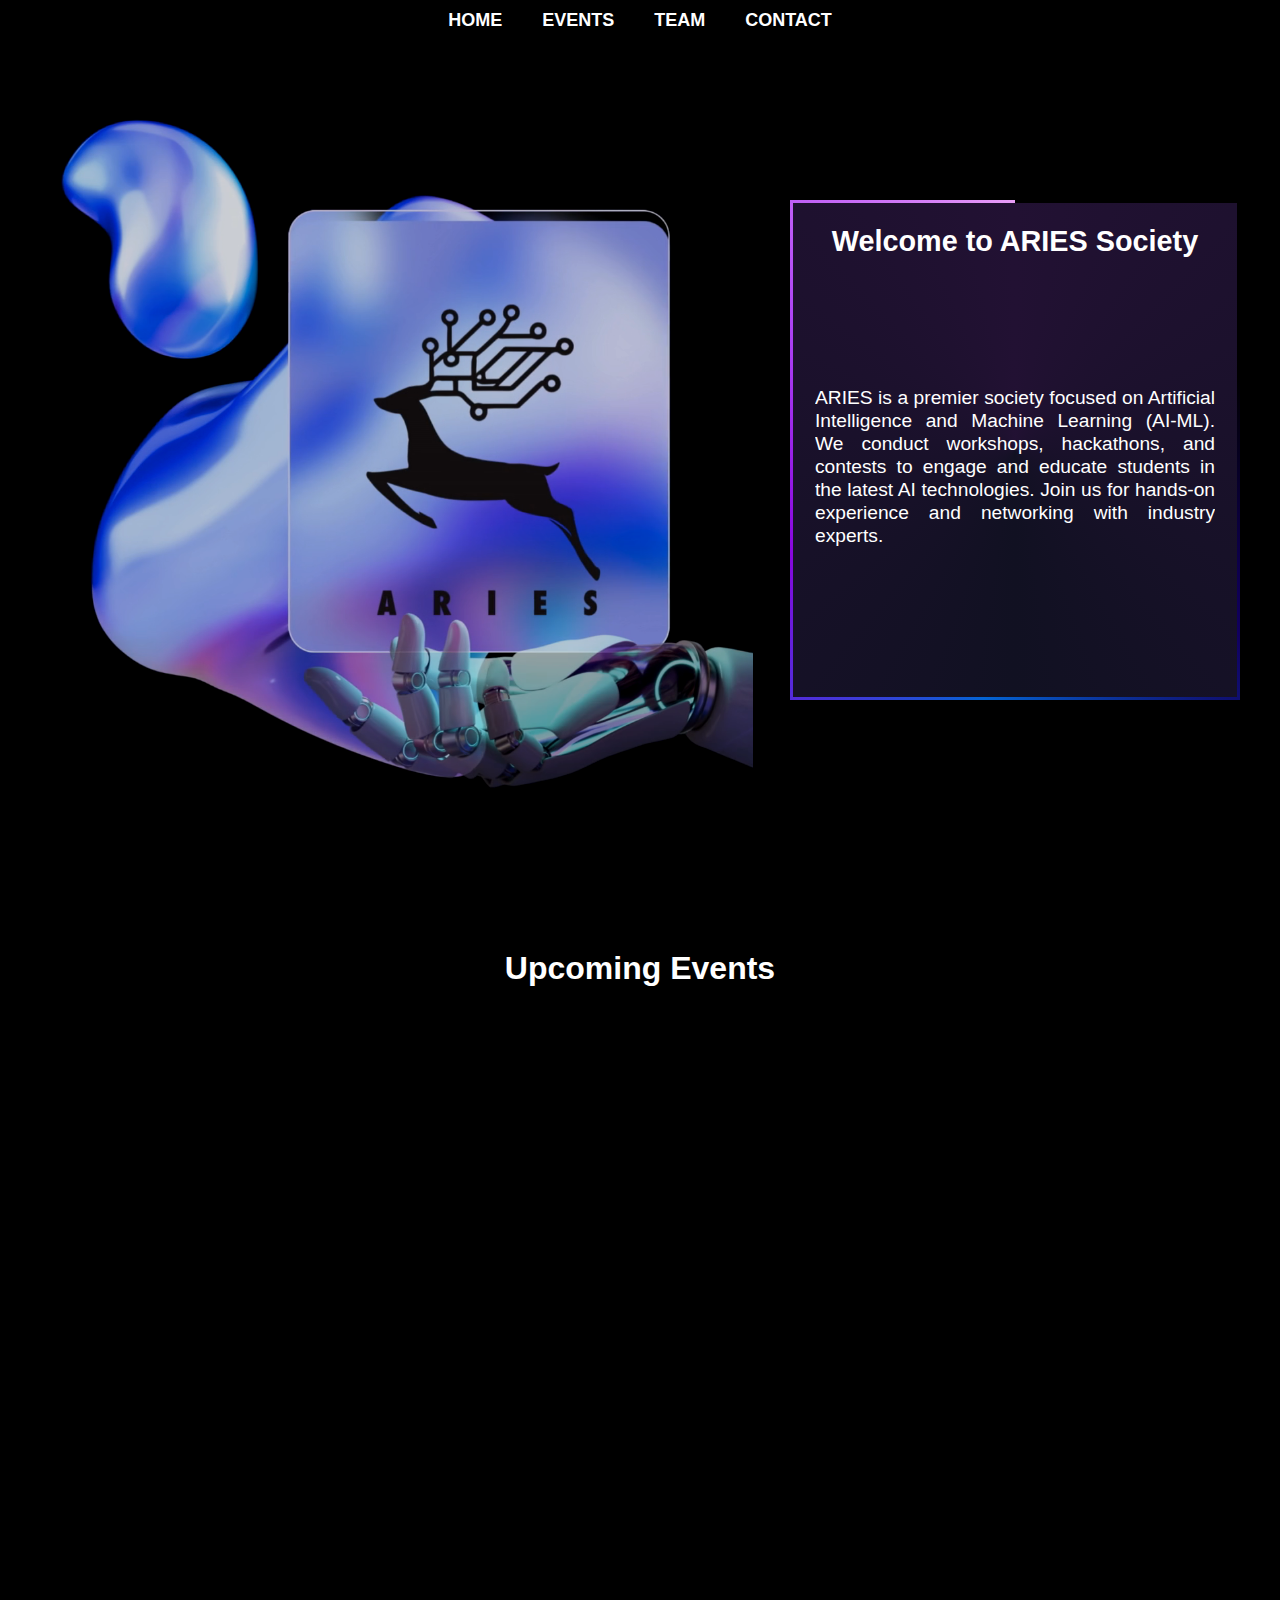
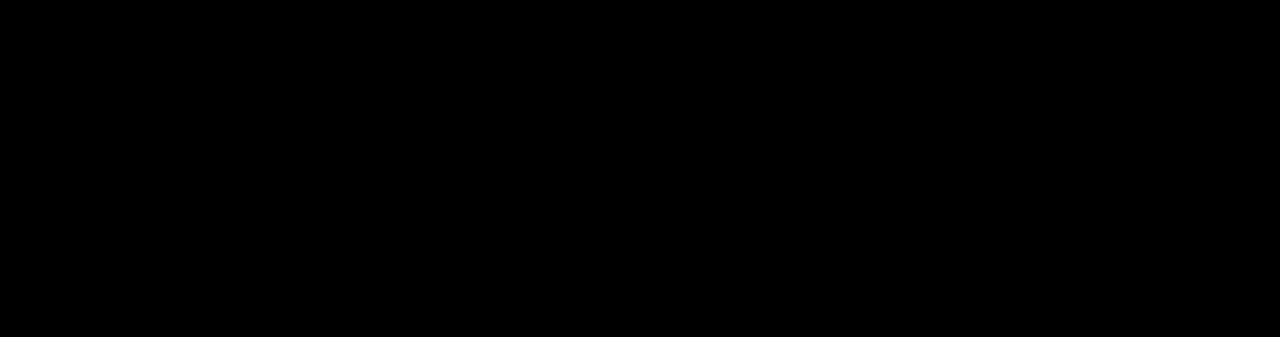
==== commit a643c1f2: "Rename aries.html to index.html" ====
--- a/index.html
+++ b/index.html
@@ -1,173 +1,436 @@
-<!doctype html>
+<!DOCTYPE html>
 <html lang="en">
-  <head>
-    <!-- Required meta tags -->
-    <meta charset="utf-8">
-    <meta name="viewport" content="width=device-width, initial-scale=1, shrink-to-fit=no">
-    <link href="./main.css" rel="stylesheet" >
-
-    <!-- Bootstrap CSS -->
-    <link href="https://cdn.jsdelivr.net/npm/bootstrap@5.0.1/dist/css/bootstrap.min.css" rel="stylesheet" integrity="sha384-+0n0xVW2eSR5OomGNYDnhzAbDsOXxcvSN1TPprVMTNDbiYZCxYbOOl7+AMvyTG2x" crossorigin="anonymous">
-    <title>ANCC IITD</title>
-    <!-- Codeforces CSS-->
-    <style type="text/css">.recent-actions{margin:1em;font-size:.9em}.rated-user{font-family:helvetica neue,Helvetica,Arial,sans-serif;text-decoration:none!important;font-weight:700;display:inline-block}.user-black{color:#000!important;font-weight:400!important}.user-legendary{color:red!important}.user-legendary::first-letter{color:#000!important}.legendary-user-first-letter{color:#000!important}.user-red{color:red!important}.user-fire{color:red!important}.user-yellow{color:#bb0!important}.user-violet{color:#a0a!important}.user-orange{color:#ff8c00!important}.user-blue{color:blue!important}.user-cyan{color:#03a89e!important}.user-green{color:green!important}.user-gray{color:gray!important}.user-admin{color:#000!important}</style>
-  </head>
-  <body style="background-color: black">
-    <nav class="navbar navbar-expand-sm navbar-dark bg-dark">
-      <div class="container-fluid">
-        <a class="navbar-brand h1 my-0" href="index.html">ANCC</a>
-        <button class="navbar-toggler" type="button" data-bs-toggle="collapse" data-bs-target="#navbarSupportedContent" aria-controls="navbarSupportedContent" aria-expanded="false" aria-label="Toggle navigation">
-          <span class="navbar-toggler-icon"></span>
-        </button>
-        <div class="collapse navbar-collapse" id="navbarSupportedContent">
-          <ul class="navbar-nav me-auto mb-2 mb-sm-0">
-            <li class="nav-item">
-              <a class="nav-link active" aria-current="page" href="index.html">Home</a>
-            </li>
-            <li class="nav-item">
-              <a class="nav-link" href="socp.html">SoCP 2021</a>
-            </li>
-            <li class="nav-item">
-              <a class="nav-link" href="previous-team.html">Team 2023</a>
-            </li>
-            <li class="nav-item">
-              <a class="nav-link" href="contests.html">Contests</a>
-            </li>
-          </ul>
+<head>
+    <meta charset="UTF-8">
+    <meta name="viewport" content="width=device-width, initial-scale=1.0">
+    <title>ARIES Society</title>
+    <style>
+        * {
+            margin: 0;
+            padding: 0;
+            box-sizing: border-box;
+        }
+
+        body {
+            font-family: Arial, sans-serif;
+            background-color: #000; 
+            color: #fff;
+            overflow-x: hidden;
+            min-height: 100vh;
+            scroll-behavior: smooth; 
+            display: flex;
+            flex-direction: column;
+        }
+
+        header {
+            position: absolute;
+            top: 0;
+            width: 100%;
+            background: transparent;
+            padding: 10px 0;
+            z-index: 10;
+        }
+
+        nav ul {
+            list-style-type: none;
+            display: flex;
+            justify-content: center;
+        }
+
+        nav ul li {
+            margin: 0 20px;
+        }
+
+        nav ul li a {
+            text-decoration: none;
+            color: #fff;
+            font-size: 18px;
+            font-weight: bold;
+            cursor: pointer;
+        }
+
+        .main-content {
+            display: flex;
+            justify-content: center;
+            align-items: center;
+            height: 100vh;
+            width: 100vw;
+            background-color: #000;
+        }
+
+        .left-right-container {
+            position: relative;
+            display: flex;
+            justify-content: space-between;
+            align-items: center;
+            padding: 20px;
+            border-radius: 20px;
+            backdrop-filter: blur(10px);
+            background: rgba(0, 0, 0, 0.8);
+            margin: 0 20px;
+        }
+
+        .video-container {
+            flex: 1;
+            overflow: hidden;
+            position: relative;
+            border-radius: 10px;
+        }
+
+        video {
+            width: 95%;
+            height: 100%;
+            object-fit: cover;
+            border-radius: 10px;
+            filter: brightness(80%) contrast(110%);
+        }
+
+        .info-box {
+            width: 450px;
+            height: 500px;
+            display: flex;
+            justify-content: center;
+            align-items: center;
+            padding: 0;
+            position: relative;
+            --border-size: 3px;
+            --border-angle: 0turn;
+            background-image: conic-gradient(
+                from var(--border-angle),
+                #213,
+                #112 50%,
+                #213
+            ),
+            conic-gradient(
+                from var(--border-angle),
+                transparent 20%,
+                #11005f,
+                #0464d3,
+                #8807de,
+                #af47f5,
+                #e99ef7
+            );
+            background-size: calc(100% - (var(--border-size) * 2))
+                calc(100% - (var(--border-size) * 2)),
+                cover;
+            background-position: center center;
+            background-repeat: no-repeat;
+            animation: bg-spin 3s linear infinite;
+        }
+
+        .info-box:hover {
+            animation-play-state: paused;
+        }
+
+        .info-content {
+            width: 400px;
+            height: 450px;
+            padding: 0px;
+            background: transparent;
+            border-radius: 10px;
+            box-shadow: 0;
+            z-index: 1;
+            display: flex;
+            flex-direction: column;
+            justify-content: space-between;
+            align-items: center;
+            color: white;
+            overflow: hidden;
+            text-align: justify;
+        }
+
+        .info-content h1 {
+            font-size: 1.8em;
+            margin: 0;
+            padding: 0;
+            width: 100%;
+            text-align: center;
+        }
+
+        .info-content p {
+            font-size: 1.2em;
+            margin: 0;
+            padding: 0;
+            width: 100%;
+            line-height: 1.2;
+            text-align: justify;
+            flex-grow: 1;
+            display: flex;
+            align-items: center;
+        }
+
+        .events-section {
+            padding: 50px 0;
+            background-color: #000;
+            width: 100%;
+            display: flex;
+            flex-direction: column;
+            align-items: center;
+        }
+
+        .event-boxes {
+            display: flex;
+            justify-content: space-around;
+            flex-wrap: wrap;
+            width: 90%;
+        }
+
+        .event-box {
+            width: 250px;
+            height: 250px;
+            margin: 20px;
+            display: flex;
+            justify-content: center;
+            align-items: center;
+            position: relative;
+            --border-size: 3px;
+            --border-angle: 0turn;
+            background-image: conic-gradient(
+                from var(--border-angle),
+                #213,
+                #112 50%,
+                #213
+            ),
+            conic-gradient(
+                from var(--border-angle),
+                transparent 20%,
+                #11005f,
+                #0464d3,
+                #8807de,
+                #af47f5,
+                #e99ef7
+            );
+            background-size: calc(100% - (var(--border-size) * 2))
+                calc(100% - (var(--border-size) * 2)),
+                cover;
+            background-position: center center;
+            background-repeat: no-repeat;
+            animation: bg-spin 3s linear infinite;
+            transition: all 0.6s ease;
+            border-radius: 10px;
+            transform: translateY(100px);
+            opacity: 0;
+        }
+
+        .event-box.active {
+            transform: translateY(0);
+            opacity: 1;
+        }
+
+        .event-box:hover {
+            animation-play-state: paused;
+        }
+
+        @keyframes bg-spin {
+            to {
+                --border-angle: 1turn;
+            }
+        }
+
+        @property --border-angle {
+            syntax: "<angle>";
+            inherits: true;
+            initial-value: 0turn;
+        }
+
+        .event-details {
+            position: fixed;
+            top: 50%;
+            left: 50%;
+            transform: translate(-50%, -50%);
+            width: 500px;
+            height: 300px;
+            background: rgba(0, 0, 0, 0.9);
+            border-radius: 15px;
+            box-shadow: 0 0 20px rgba(255, 255, 255, 0.3);
+            display: none;
+            flex-direction: column;
+            justify-content: center;
+            align-items: center;
+            text-align: center;
+            padding: 20px;
+            z-index: 100;
+             /* Adjust width as needed */
+  min-height: 50px; /* Set a minimum height */
+  height: auto; /* Allow height to grow */
+  resize: none; /* Prevent manual resizing if needed */
+  overflow: hidden;
+        }
+
+        .event-details h2 {
+            font-size: 2em;
+            margin-bottom: 10px;
+        }
+
+        .event-details p {
+            font-size: 1.2em;
+            line-height: 1.5;
+        }
+
+        .event-details .close-btn {
+            position: absolute;
+            top: 10px;
+            right: 10px;
+            background: transparent;
+            color: rgb(248, 245, 245);
+            border: none;
+            font-size: 1.5em;
+            cursor: pointer;
+        }
+    </style>
+</head>
+<body>
+    <header>
+        <nav>
+            <ul>
+                <li><a href="#">HOME</a></li>
+                <li><a href="#events-section">EVENTS</a></li>
+                <li><a href="#">TEAM</a></li>
+                <li><a href="#">CONTACT</a></li>
+            </ul>
+        </nav>
+    </header>
+
+    <section class="main-content">
+        <div class="left-right-container">
+            <div class="video-container">
+                <video autoplay loop muted>
+                    <source src="Blue Purple Futuristic Artificial Intelligence Instagram Post (1).mp4" type="video/mp4">
+                    Your browser does not support the video tag.
+                </video>
+            </div>
+
+            <div class="info-box">
+                <div class="info-content">
+                    <h1>Welcome to ARIES Society</h1>
+                    <p>
+                        ARIES is a premier society focused on Artificial Intelligence and Machine Learning (AI-ML). 
+                        We conduct workshops, hackathons, and contests to engage and educate students in the latest AI technologies.
+                        Join us for hands-on experience and networking with industry experts.
+                    </p>
+                </div>
+            </div>
         </div>
-      </div>
-    </nav>
-    <div class="px-3 pt-5 pb-4 mb-3 text-center text-white bg-dark" style="background-color: #747474; border-radius: 0 0 60% 60%/0 0 30% 30%;  z-index: 9999; opacity: 1.0;">
-      <h1 class="display-2">Algorithms and Coding Club<br>IIT Delhi</h1>
-      <p class="lead">Learn. Code. Win.</p>
-      <hr class="my-3 mx-5">
-      <a target="_blank" class = "m-2 text-white text-decoration-none" href="https://www.youtube.com/channel/UC7XoOZ3Ip7i8-78jYLjAC2Q">
-        <svg xmlns="http://www.w3.org/2000/svg" width="50" height="50" fill="currentColor" class="bi bi-youtube" viewBox="0 0 16 16">
-          <path d="M8.051 1.999h.089c.822.003 4.987.033 6.11.335a2.01 2.01 0 0 1 1.415 1.42c.101.38.172.883.22 1.402l.01.104.022.26.008.104c.065.914.073 1.77.074 1.957v.075c-.001.194-.01 1.108-.082 2.06l-.008.105-.009.104c-.05.572-.124 1.14-.235 1.558a2.007 2.007 0 0 1-1.415 1.42c-1.16.312-5.569.334-6.18.335h-.142c-.309 0-1.587-.006-2.927-.052l-.17-.006-.087-.004-.171-.007-.171-.007c-1.11-.049-2.167-.128-2.654-.26a2.007 2.007 0 0 1-1.415-1.419c-.111-.417-.185-.986-.235-1.558L.09 9.82l-.008-.104A31.4 31.4 0 0 1 0 7.68v-.123c.002-.215.01-.958.064-1.778l.007-.103.003-.052.008-.104.022-.26.01-.104c.048-.519.119-1.023.22-1.402a2.007 2.007 0 0 1 1.415-1.42c.487-.13 1.544-.21 2.654-.26l.17-.007.172-.006.086-.003.171-.007A99.788 99.788 0 0 1 7.858 2h.193zM6.4 5.209v4.818l4.157-2.408L6.4 5.209z"/>
-        </svg>
-      </a>
-      <a target="_blank" class = "m-2 text-white text-decoration-none" href="https://www.instagram.com/ancc.iitd/?hl=en">
-        <svg xmlns="http://www.w3.org/2000/svg" width="40" height="40" fill="currentColor" class="bi bi-instagram" viewBox="0 0 16 16">
-          <path d="M8 0C5.829 0 5.556.01 4.703.048 3.85.088 3.269.222 2.76.42a3.917 3.917 0 0 0-1.417.923A3.927 3.927 0 0 0 .42 2.76C.222 3.268.087 3.85.048 4.7.01 5.555 0 5.827 0 8.001c0 2.172.01 2.444.048 3.297.04.852.174 1.433.372 1.942.205.526.478.972.923 1.417.444.445.89.719 1.416.923.51.198 1.09.333 1.942.372C5.555 15.99 5.827 16 8 16s2.444-.01 3.298-.048c.851-.04 1.434-.174 1.943-.372a3.916 3.916 0 0 0 1.416-.923c.445-.445.718-.891.923-1.417.197-.509.332-1.09.372-1.942C15.99 10.445 16 10.173 16 8s-.01-2.445-.048-3.299c-.04-.851-.175-1.433-.372-1.941a3.926 3.926 0 0 0-.923-1.417A3.911 3.911 0 0 0 13.24.42c-.51-.198-1.092-.333-1.943-.372C10.443.01 10.172 0 7.998 0h.003zm-.717 1.442h.718c2.136 0 2.389.007 3.232.046.78.035 1.204.166 1.486.275.373.145.64.319.92.599.28.28.453.546.598.92.11.281.24.705.275 1.485.039.843.047 1.096.047 3.231s-.008 2.389-.047 3.232c-.035.78-.166 1.203-.275 1.485a2.47 2.47 0 0 1-.599.919c-.28.28-.546.453-.92.598-.28.11-.704.24-1.485.276-.843.038-1.096.047-3.232.047s-2.39-.009-3.233-.047c-.78-.036-1.203-.166-1.485-.276a2.478 2.478 0 0 1-.92-.598 2.48 2.48 0 0 1-.6-.92c-.109-.281-.24-.705-.275-1.485-.038-.843-.046-1.096-.046-3.233 0-2.136.008-2.388.046-3.231.036-.78.166-1.204.276-1.486.145-.373.319-.64.599-.92.28-.28.546-.453.92-.598.282-.11.705-.24 1.485-.276.738-.034 1.024-.044 2.515-.045v.002zm4.988 1.328a.96.96 0 1 0 0 1.92.96.96 0 0 0 0-1.92zm-4.27 1.122a4.109 4.109 0 1 0 0 8.217 4.109 4.109 0 0 0 0-8.217zm0 1.441a2.667 2.667 0 1 1 0 5.334 2.667 2.667 0 0 1 0-5.334z"/>
-        </svg>
-      </a>
-      <a target="_blank" class = "m-2 text-white text-decoration-none" href="https://www.facebook.com/anciitd/">
-        <svg xmlns="http://www.w3.org/2000/svg" width="40" height="40" fill="currentColor" class="bi bi-facebook" viewBox="0 0 16 16">
-          <path d="M16 8.049c0-4.446-3.582-8.05-8-8.05C3.58 0-.002 3.603-.002 8.05c0 4.017 2.926 7.347 6.75 7.951v-5.625h-2.03V8.05H6.75V6.275c0-2.017 1.195-3.131 3.022-3.131.876 0 1.791.157 1.791.157v1.98h-1.009c-.993 0-1.303.621-1.303 1.258v1.51h2.218l-.354 2.326H9.25V16c3.824-.604 6.75-3.934 6.75-7.951z"/>
-        </svg>
-      </a> 
-      <a target="_blank" class = "m-2 text-white text-decoration-none" href="https://discord.gg/x8pvE8sFGP">
-        <svg xmlns="http://www.w3.org/2000/svg" width="40" height="40" fill="currentColor" class="bi bi-discord" viewBox="0 0 16 16">
-          <path d="M6.552 6.712c-.456 0-.816.4-.816.888s.368.888.816.888c.456 0 .816-.4.816-.888.008-.488-.36-.888-.816-.888zm2.92 0c-.456 0-.816.4-.816.888s.368.888.816.888c.456 0 .816-.4.816-.888s-.36-.888-.816-.888z"/>
-          <path d="M13.36 0H2.64C1.736 0 1 .736 1 1.648v10.816c0 .912.736 1.648 1.64 1.648h9.072l-.424-1.48 1.024.952.968.896L15 16V1.648C15 .736 14.264 0 13.36 0zm-3.088 10.448s-.288-.344-.528-.648c1.048-.296 1.448-.952 1.448-.952-.328.216-.64.368-.92.472-.4.168-.784.28-1.16.344a5.604 5.604 0 0 1-2.072-.008 6.716 6.716 0 0 1-1.176-.344 4.688 4.688 0 0 1-.584-.272c-.024-.016-.048-.024-.072-.04-.016-.008-.024-.016-.032-.024-.144-.08-.224-.136-.224-.136s.384.64 1.4.944c-.24.304-.536.664-.536.664-1.768-.056-2.44-1.216-2.44-1.216 0-2.576 1.152-4.664 1.152-4.664 1.152-.864 2.248-.84 2.248-.84l.08.096c-1.44.416-2.104 1.048-2.104 1.048s.176-.096.472-.232c.856-.376 1.536-.48 1.816-.504.048-.008.088-.016.136-.016a6.521 6.521 0 0 1 4.024.752s-.632-.6-1.992-1.016l.112-.128s1.096-.024 2.248.84c0 0 1.152 2.088 1.152 4.664 0 0-.68 1.16-2.448 1.216z"/>
-        </svg>
-      </a>
-    </div>
-    <main class="container my-4">
-      <div id="stars" style="z-index: -1;"></div>
-      <!-- <div class="card text-center text-white m-4" style='background-color: #22262A'>
-        <div class="card-header" style='background-color: #181A1D'>
-          <h3>Summer of Competitive Programming</h3>
-        </div>
-        <div class="card-body">
-          <h5 class="card-title">Looking for something to learn during the summers?</h5>
-          <p class="card-text">Join us in a competitive programming marathon, to progress from a beginner to an advanced level!</p>
-          <div class='btn-group'>
-            <a target="_blank" href="https://discord.gg/x8pvE8sFGP" class="btn btn-primary">Join Discord!</a>
-            <a href="socp.html" class="btn btn-success">View Events</a>
-          </div>
-        </div>
-      </div> -->
-      <div class="card text-center text-white m-4" style='background-color: #22262A'>
-        <div class="card-header" style='background-color: #181A1D'>
-          <h3>The ANCC Competitive Programming Guide</h3>
-        </div>
-        <div class="card-body">
-          <h5 class="card-title">Looking for resources to learn competitive programming?</h5>
-          <p class="card-text">We have curated the best resources to get you started and master competitive programming.</p>
-          <a target="_blank" href="https://ancc-iitd.github.io/competitive-programming-resources" class="btn btn-primary">View</a>
-        </div>
-      </div>
-      <h1 id="teamH" class="text-center text-white" style="display: none;">Our Team</h1>
-      <div id="team" class="row row-cols-md-4 g-4 text-white"></div>
-    </main>
-    <nav class="page-footer font-small text-white py-3 bg-dark">
-      <div class="container-fluid text-center">
-        Copyright © 2022 ANCC IIT Delhi
-      </div>
-    </nav>
-    <script src="https://cdn.jsdelivr.net/npm/bootstrap@5.0.1/dist/js/bootstrap.bundle.min.js" integrity="sha384-gtEjrD/SeCtmISkJkNUaaKMoLD0//ElJ19smozuHV6z3Iehds+3Ulb9Bn9Plx0x4" crossorigin="anonymous"></script>
-    <script type="text/javascript">
-      function generateCard(name, position, codeforces, github, linkedin) {
-        let card = "<div class='col text-white'><div class='card text-center' style='background-color: #22262A'><div class='card-header py-1' style='background-color: #181A1D'><h5 class='card-title'>"+name+"</h5><h6 class='card-subtitle mb-1 text-muted'>"+position+"</h6></div><div class='card-body py-2'>"
-        if (linkedin !="") card+= "<a target='_blank' href="+linkedin+" class='card-link'><svg xmlns='http://www.w3.org/2000/svg' width='32' height='32' fill='currentColor' class='bi bi-linkedin bg-white rounded-1' viewBox='0 0 16 16'><path d='M0 1.146C0 .513.526 0 1.175 0h13.65C15.474 0 16 .513 16 1.146v13.708c0 .633-.526 1.146-1.175 1.146H1.175C.526 16 0 15.487 0 14.854V1.146zm4.943 12.248V6.169H2.542v7.225h2.401zm-1.2-8.212c.837 0 1.358-.554 1.358-1.248-.015-.709-.52-1.248-1.342-1.248-.822 0-1.359.54-1.359 1.248 0 .694.521 1.248 1.327 1.248h.016zm4.908 8.212V9.359c0-.216.016-.432.08-.586.173-.431.568-.878 1.232-.878.869 0 1.216.662 1.216 1.634v3.865h2.401V9.25c0-2.22-1.184-3.252-2.764-3.252-1.274 0-1.845.7-2.165 1.193v.025h-.016a5.54 5.54 0 0 1 .016-.025V6.169h-2.4c.03.678 0 7.225 0 7.225h2.4z'/></svg></a>";
-        if (github !="") card+="<a target='_blank' href='https://github.com/"+github+"' class='card-link text-white'><svg xmlns='http://www.w3.org/2000/svg' width='32' height='32' fill='currentColor' class='bi bi-github' viewBox='0 0 16 16'><path d='M8 0C3.58 0 0 3.58 0 8c0 3.54 2.29 6.53 5.47 7.59.4.07.55-.17.55-.38 0-.19-.01-.82-.01-1.49-2.01.37-2.53-.49-2.69-.94-.09-.23-.48-.94-.82-1.13-.28-.15-.68-.52-.01-.53.63-.01 1.08.58 1.23.82.72 1.21 1.87.87 2.33.66.07-.52.28-.87.51-1.07-1.78-.2-3.64-.89-3.64-3.95 0-.87.31-1.59.82-2.15-.08-.2-.36-1.02.08-2.12 0 0 .67-.21 2.2.82.64-.18 1.32-.27 2-.27.68 0 1.36.09 2 .27 1.53-1.04 2.2-.82 2.2-.82.44 1.1.16 1.92.08 2.12.51.56.82 1.27.82 2.15 0 3.07-1.87 3.75-3.65 3.95.29.25.54.73.54 1.48 0 1.07-.01 1.93-.01 2.2 0 .21.15.46.55.38A8.012 8.012 0 0 0 16 8c0-4.42-3.58-8-8-8z'/></svg></a>";
-        if (codeforces !="") card+="<a target='_blank' href='https://codeforces.com/profile/"+codeforces+"' class='card-link rated-user user-black'>"+codeforces+"</a>";
-        card+="</div></div></div>";
-        return card;
-      }
-      function updateColors() {
-        var users = document.getElementsByClassName('rated-user');
-        var query="";
-        for (var i=0; i<users.length; i++) {
-          query+=users[i].innerText+";";
-        }
-        let API = new XMLHttpRequest();
-        API.open("GET", "https://codeforces.com/api/user.info?handles="+query, true);
-        API.onload =  () => {
-          let cf = JSON.parse(API.responseText);
-          for (var i=0; i<users.length; i++) {
-            color="black";
-            switch(cf.result[i].rank) {
-              case "newbie" : color   = "gray"; break ; 
-              case "pupil" : color = "green" ; break ; 
-              case "specialist" : color  = "cyan" ; break ; 
-              case "expert" : color = "blue" ; break ; 
-              case "candidate master" : color = "violet" ; break ; 
-              case "master" : color = "orange"; break ;      
-              case "international master" : color = "orange"; break ;      
-              case "grandmaster"  : color = "red"; break;
-              case "international grandmaster" : color = "fire"; break;
-              case "legendary grandmaster" : color = "legendary"; break;
-            }
-            users[i].className="card-link rated-user user-"+color;
-          }
-        }
-        API.send(null);
-      }
-      function getTeam() {
-        let Sheet = new XMLHttpRequest();
-        Sheet.open("GET","https://docs.google.com/spreadsheets/d/16Gp1oacm_Nwp8ZH8F8RqVIE5MMwMjYp7Z7IIYruwI78/export?format=tsv",true);
-
-        Sheet.onload = () => {
-          let values=Sheet.responseText;
-          document.getElementById('teamH').style="display:block;";
-          let index=[];
-          let firstRow=true;
-          let rows=values.split('\r');
-          teamstr="";
-          rows.forEach(r=> {
-            cols=r.split('\t');
-            
-            if(firstRow){
-              cols.forEach(col=>index.push(col));
-            }
-            else {
-              let detailsMap={};
-              for(let i=0;i<cols.length;i++){
-                detailsMap[index[i]]=cols[i];
-              }
-              teamstr+=generateCard(detailsMap["Name"],detailsMap["Position"],detailsMap["Handle"],detailsMap["Github Username"],detailsMap["LinkedIn Profile"]);
-
-            }
-            firstRow=false;
-          })
-          document.getElementById('team').innerHTML=teamstr;
-          updateColors();
-        }
-        Sheet.send(null);
-      }
-      getTeam();
+    </section>
+
+    <section id="events-section" class="events-section">
+        <h1>Upcoming Events</h1>
+        <div class="event-boxes">
+    <div class="event-box" data-title="Artificial Intelligence Safety Career Fellowships (AISCF)" data-description="1. Overview: 500+ registrations from enthusiastic students eager to delve into the field of AI safety.
+2. Duration & Content: The course spanned 8 weeks, providing an in-depth overview of AI safety.
+3. Engagement & Learning: Weekly reading groups, presentations, guest lectures, and projects.
+4. Mentorship & Career Guidance: Personal career advice, mentorship, and networking opportunities from top institutions and organizations.
+5. Culminating Experience: The program concluded with a fully sponsored AI safety retreat in Oxford. 6. Future Opportunities: Students applied to prestigious fellowships like the Stanford X-risk and Swiss X-risk programs.
+7. Impact and Recognition: The fellowship provided a strong foundation in AI safety, and opened doors for participants to pursue advanced research and career opportunities in this critical and rapidly evolving field. 
+">
+        <img src="event1.png" alt="Event 1" style="width: 95%; height: 95%; border-radius: 1px; object-fit: cover;">
+    </div>
+    <div class="event-box" data-title="Talk on ML in finance with hands-on tutorial
+    " data-description="150+ students attended out talk on ML in finance and learnt about various techniques that can be used to create profitable alphas. We had an actual attendance of 100+ students, majorly from first and second year.
+We also had a small hands-on tutorial on how to make an alpha using market sentiment data the can be extracted using ML techniques.
+Made a GitHub repository for the same with additional content on AIML and finance
+">
+        <img src="event2.png" alt="Event 2" style="width: 95%; height: 95%; border-radius: 1px; object-fit: cover;">
+    </div>
+    <div class="event-box" data-title="Talk on Prompt Engineering and AI with hands on tutorial
+    " data-description="Hosted a workshop in Pravatti 2024 in collaboration with OCS. The workshop educated people on prompt Engineering and how it can be used for research, industries of day to day activities. Speakers for the same were:
+Tanmoy Chakraborty - Associate Professor @ IITD, Founder: Lab for Computational Social Systems, ACM Distinguished Speaker.
+Sumit Bhatia -Sr. ML Scientist @Adobe, ex - IBM, Faculty @ IIITD
+Nishtha Madaan - Research Scientist @IBM, PhD @IITD.
+We had a footfall of 150+ students across departments. There was also a hands-on tutorial on prompt-engineering and generating better images using it.
+">
+        <img src="event3.png" alt="Event 3" style="width: 95%; height: 95%; border-radius: 1px; object-fit: cover;">
+    </div>
+    <div class="event-box" data-title="Hackathon on AI for social good
+    " data-description="Machine Learning hackathon on AI for social good in collaboration with Kaizen 2024.
+The problem statement for this Hackathon revolved around developing Machine Learning models capable of detecting and identifying claims in social media posts. It was hosted on Kaggle. The participants had to work on two critical tasks:
+Claim Detection: The first task involved binary classification, where participants had to determine whether a given piece of text from a social media post is making a claim or not. 
+Claim Span Identification: It is a critical task in the process of fact-checking and misinformation analysis, focusing on precisely locating the specific segment of text that constitutes a claim within a larger body of text.
+Students had to work in teams to solve the problem statement.
+We saw a huge interest from students and participation from within and outside IIT Delhi. There were 300+ registrations and we had 50+ amazing submissions. The top 3 submissions based on a weighted score were awarded prizes.
+">
+        <img src="event4.png" alt="Event 4" style="width: 95%; height: 95%; border-radius: 1px; object-fit: cover;">
+    </div>
+    <div class="event-box" data-title="Innov8 hackathon in collaboration with Eightfold.AI during Tryst 2024
+    " data-description="We had a fun problem statement that involved identifying important keywords and phrases in a resume given a query.
+We saw huge participation with 350+ registration. There were teams of 2-3 students per team and we had over 50 submissions. The top ten submissions were selected by our team for a final presentation with Eightfold.AI.
+The top 2 teams were rewarded with cash prizes.
+We also gave T-shirts and water  bottles to all participants.
+The team from Eightfold also gave a presentation on multiple NLP techniques and discussed various ways to solve the problem
+">
+        <img src="event5.png" alt="Event 5" style="width: 95%; height: 95%; border-radius: 1px; object-fit: cover;">
+    </div>
+    <div class="event-box" data-title="Intel GenAI hackathon during Tryst 2024" data-description="We hosted a GenAI hackathon in collaboration with Intel 
+The participants were tasked to solve various GenAI problems using resources provided by intel.
+We had 400+ registrations for the event, and more than 80 students for the actual event.
+">
+        <img src="event6.png" alt="Event 6" style="width: 95%; height: 95%; border-radius: 1px; object-fit: cover;">
+    </div>
+    <div class="event-box" data-title="AI Safety Workshop" data-description="We hosted a talk on AI Safety where we invited Aditya Prasad, who’s a researcher at IISc Bangalore, to give and talk and enlighten students on the exciting field of AI Safety.
+We had over 100 registrations for the event and more than 60 students attended the event.
+Students were also given free books related to the topic.
+
+">
+        <img src="event7.png" alt="Event 6" style="width: 95%; height: 95%; border-radius: 1px; object-fit: cover;">
+    </div>
+    <div class="event-box" data-title="Session on LLMs in collaboration with Hanooman.ai" data-description="We had the founder of hanooman.ai deliver a talk on LLMs and how Indian Languages are under-represented in the current LLM scenario. 
+We also got detailed insights on how LLMs are trained and how Hanooman.AI is working to create a Generative LLM for Indian Languages.
+The event was held at extremely short notice so we only had a footfall of around 60-70 students.
+">
+        <img src="event8.png" alt="Event 6" style="width: 95%; height: 95%; border-radius: 1px; object-fit: cover;">
+    </div>
+    <div class="event-box" data-title="Panel discussion on GenAI with multiple industry leaders at LH325
+
+" data-description="Our biggest and one of the most successful events was the Generative AI talk where we had industry experts from Amazon, Microsoft, Adobe etc.
+The meet-up served as an opportunity for several students to interact and network with industry experts and discuss everything GenAI
+At the end of the event, we had a successful Panel Discussion where several important topics were discussed.
+The event was open to people from outside IIT Delhi as well, and we had a total participation of more than 150 people.
+">
+        <img src="event9.png" alt="Event 6" style="width: 95%; height: 95%; border-radius: 1px; object-fit: cover;">
+    </div>
+</div>
+
+    </section>
+
+    <div class="event-details" id="event-details">
+        <button class="close-btn">&times;</button>
+        <h2 id="event-title"></h2>
+        <p id="event-description"></p>
+    </div>
+
+    <script>
+        const eventBoxes = document.querySelectorAll(".event-box");
+        const eventDetails = document.getElementById("event-details");
+        const eventTitle = document.getElementById("event-title");
+        const eventDescription = document.getElementById("event-description");
+        const closeBtn = document.querySelector(".close-btn");
+
+        eventBoxes.forEach(box => {
+            box.addEventListener("click", () => {
+                const title = box.getAttribute("data-title");
+                const description = box.getAttribute("data-description");
+                eventTitle.textContent = title;
+                eventDescription.textContent = description;
+                eventDetails.style.display = "flex";
+            });
+        });
+
+        closeBtn.addEventListener("click", () => {
+            eventDetails.style.display = "none";
+        });
+
+        window.addEventListener("scroll", function() {
+            eventBoxes.forEach(function(box) {
+                var boxPosition = box.getBoundingClientRect().top;
+                var windowHeight = window.innerHeight;
+
+                if (boxPosition < windowHeight - 150) {
+                    box.classList.add("active");
+                } else {
+                    box.classList.remove("active");
+                }
+            });
+        });
     </script>
-  </body>
+</body>
 </html>
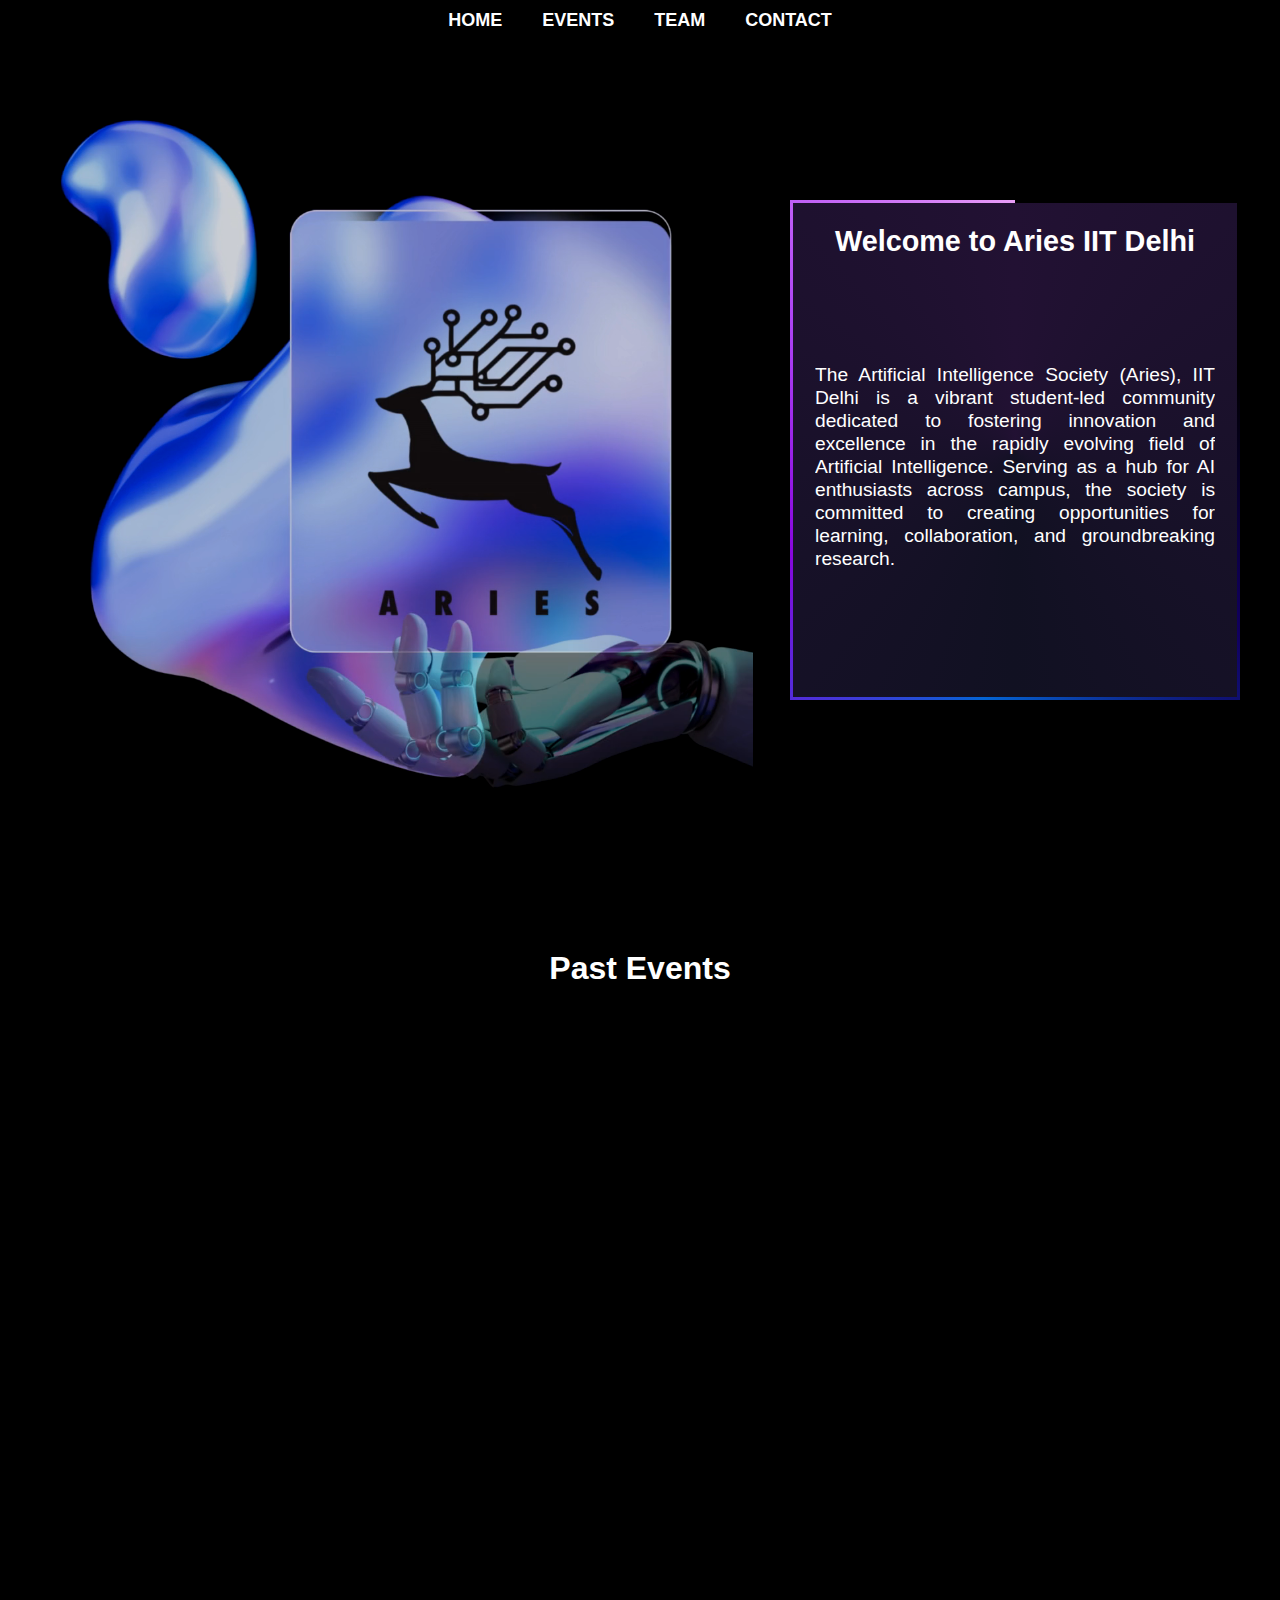
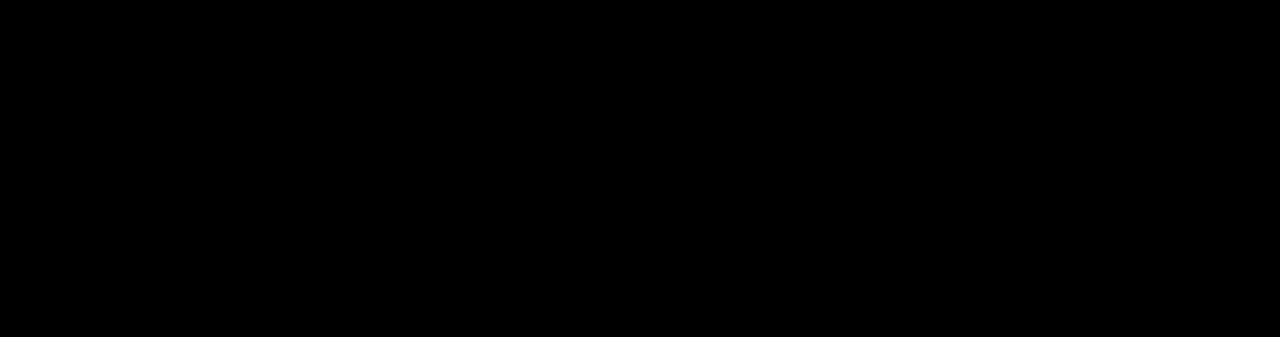
==== commit 21f43021: "added breakpoints" ====
--- a/index.html
+++ b/index.html
@@ -3,7 +3,7 @@
 <head>
     <meta charset="UTF-8">
     <meta name="viewport" content="width=device-width, initial-scale=1.0">
-    <title>ARIES Society</title>
+    <title>Aries IITD</title>
     <style>
         * {
             margin: 0;
@@ -277,6 +277,84 @@
             font-size: 1.5em;
             cursor: pointer;
         }
+        
+        @media (max-width: 768px) {
+            nav ul {
+                flex-direction: column;
+                text-align: center;
+                background-color: rgba(0, 0, 0, 0.9);
+                position: absolute;
+                top: 50px;
+                left: 0;
+                right: 0;
+                padding: 10px 0;
+            }
+
+            nav ul li {
+                margin: 10px 0;
+            }
+
+            .main-content {
+                flex-direction: column;
+                text-align: center;
+                padding: 20px;
+            }
+
+            .left-right-container {
+                flex-direction: column;
+            }
+
+            .video-container,
+            .info-box {
+                width: 100%;
+            }
+
+            .info-box {
+                height: auto;
+            }
+
+            .info-content h1 {
+                font-size: 1.5em;
+            }
+
+            .info-content p {
+                font-size: 1em;
+            }
+
+            .event-boxes {
+                flex-direction: column;
+                align-items: center;
+            }
+
+            .event-box {
+                width: 90%;
+                height: auto;
+                margin: 15px 0;
+            }
+        }
+
+        @media (max-width: 480px) {
+            nav ul li a {
+                font-size: 16px;
+            }
+
+            .info-content h1 {
+                font-size: 1.3em;
+            }
+
+            .info-content p {
+                font-size: 0.9em;
+            }
+
+            .event-box {
+                width: 100%;
+                padding: 10px;
+            }
+
+            .left-right-container {
+                padding: 10px;
+            }
+        }
     </style>
 </head>
 <body>
@@ -302,11 +380,11 @@
 
             <div class="info-box">
                 <div class="info-content">
-                    <h1>Welcome to ARIES Society</h1>
+                    <h1>Welcome to Aries IIT Delhi</h1>
                     <p>
-                        ARIES is a premier society focused on Artificial Intelligence and Machine Learning (AI-ML). 
-                        We conduct workshops, hackathons, and contests to engage and educate students in the latest AI technologies.
-                        Join us for hands-on experience and networking with industry experts.
+                        The Artificial Intelligence Society (Aries), IIT Delhi is a vibrant student-led community dedicated to fostering innovation and excellence 
+                        in the rapidly evolving field of Artificial Intelligence. Serving as a hub for AI enthusiasts across campus, the society is committed to creating 
+                        opportunities for learning, collaboration, and groundbreaking research.
                     </p>
                 </div>
             </div>
@@ -314,7 +392,7 @@
     </section>
 
     <section id="events-section" class="events-section">
-        <h1>Upcoming Events</h1>
+        <h1>Past Events</h1>
         <div class="event-boxes">
     <div class="event-box" data-title="Artificial Intelligence Safety Career Fellowships (AISCF)" data-description="1. Overview: 500+ registrations from enthusiastic students eager to delve into the field of AI safety.
 2. Duration & Content: The course spanned 8 weeks, providing an in-depth overview of AI safety.
